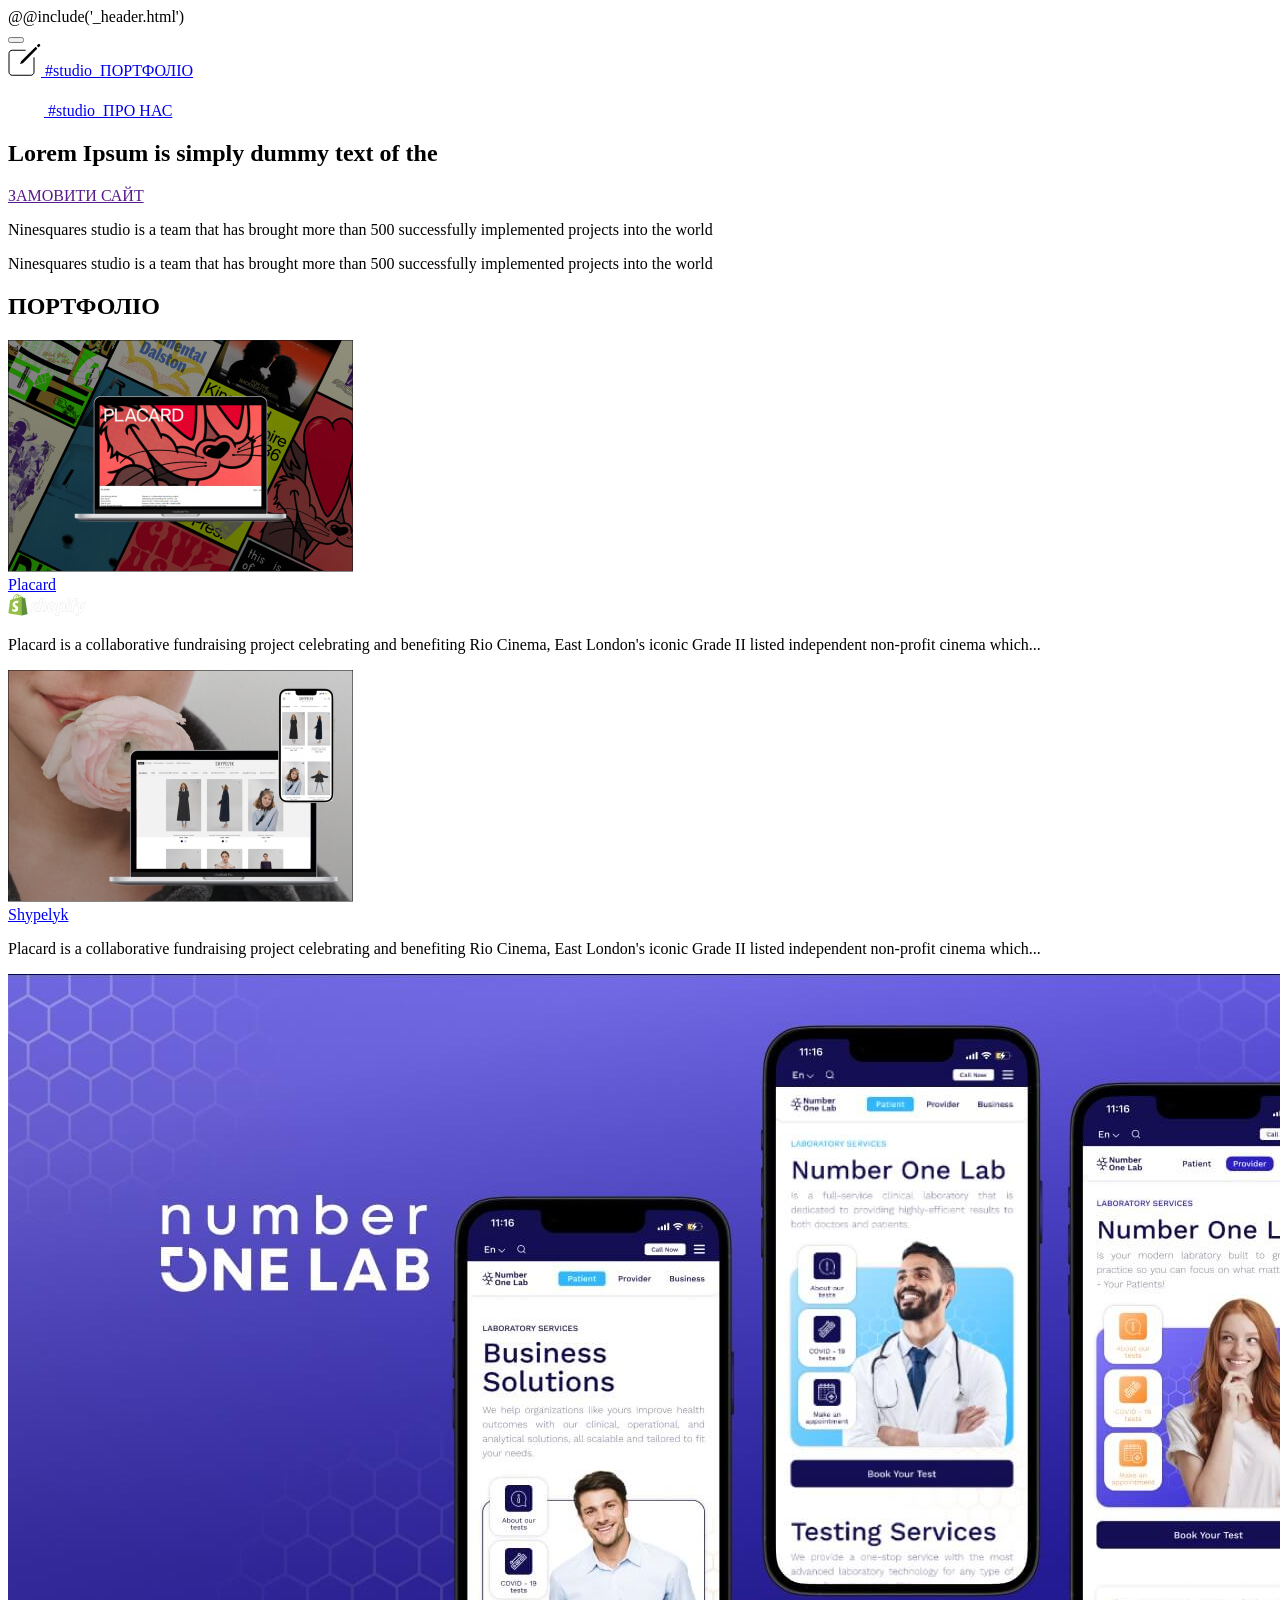
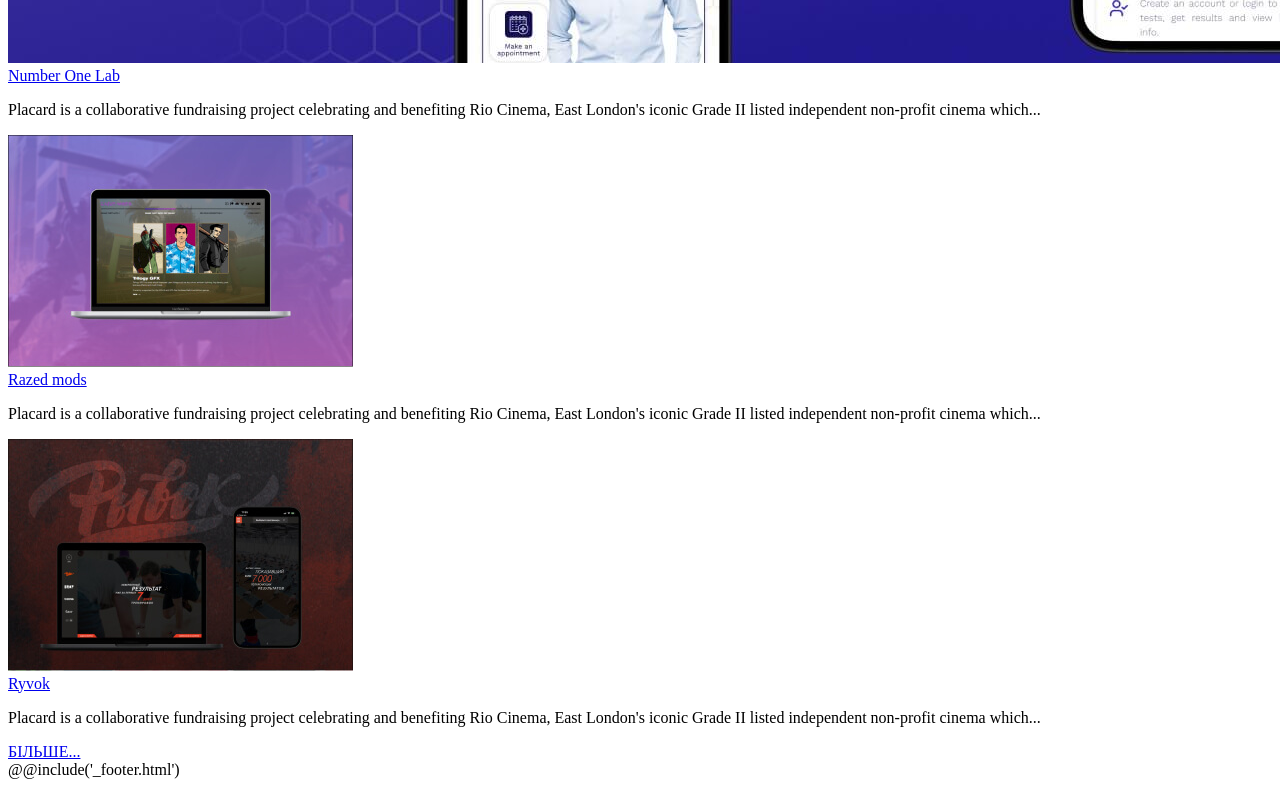
==== _src/index.html @ aefa914f "Init" ====
<!DOCTYPE html>
<html lang="Ua">

<head>
	<meta charset="UTF-8">
	<meta http-equiv="X-UA-Compatible" content="IE=edge">
	<meta name="viewport" content="width=device-width, initial-scale=1.0">
	<link rel="apple-touch-icon" sizes="76x76" href="img/home/favicon/apple-touch-icon.png">
	<link rel="icon" type="image/png" sizes="32x32" href="img/home/favicon/favicon-32x32.png">
	<link rel="icon" type="image/png" sizes="16x16" href="img/home/favicon/favicon-16x16.png">
	<link rel="manifest" href="img/home/favicon/site.webmanifest">
	<link rel="mask-icon" href="img/home/favicon/safari-pinned-tab.svg" color="#5bbad5">
	<meta name="msapplication-TileColor" content="#da532c">
	<meta name="theme-color" content="#ffffff">
	<link rel="stylesheet" href="css/style.min.css">
	<title>Ninesquares</title>
</head>

<body>

<div class="wrapper">
	@@include('_header.html')

	<aside class="extra-links">
		<div class="extra-links__item extra-item extra-item_current">
			<button class="extra-item__arrow"></button>
		</div>
		<div class="extra-links__item extra-item">
			<a class="extra-item__ico" href="#">
				<img src='img/home/portfolio.svg' alt=''>
			</a>
			<a class="extra-item__name" href="#">#studio_ПОРТФОЛІО</a>
			<a class="extra-item__arrow" href="#"></a>
		</div>
		<div class="extra-links__item extra-item">
			<a class="extra-item__ico" href="#">
				<img src='img/home/about.svg'>
			</a>
			<a class="extra-item__name" href="#">#studio_ПРО НАС</a>
			<a class="extra-item__arrow" href="#"></a>
		</div>
	</aside>

	<main class="main">
		<section class="mainscreen">
			<div class='mainscreen__cont _cont'>
				<div class="mainscreen__content">
					<h1 class="mainscreen__title">
						Lorem Ipsum is simply dummy text of the
					</h1>
					<div class="mainscreen__info">
						<a href="" class="mainscreen_btn btn">ЗАМОВИТИ САЙТ</a>
						<p class="mainscreen__text">
							Ninesquares studio is a team that has brought more than 500 successfully implemented projects into the world
						</p>
						<p class="mainscreen__text">
							Ninesquares studio is a team that has brought more than 500 successfully implemented projects into the world
						</p>
					</div>
				</div>
			</div>
		</section>
		<section class="portfolio">
			<div class='portfolio__cont _cont'>
				<h2 class="portfolio__title">ПОРТФОЛІО</h2>
				<div class="portfolio__list">
					<div class="portfolio__item item-portfolio">
						<a class="item-portfolio__img" href="#">
							<img src='img/home/portfolio-01.jpg' alt=''>
						</a>
						<div class="item-portfolio__info">
							<div class="item-portfolio__left">
								<a class="item-portfolio__name" href="#">Placard</a>
								<div class="item-portfolio__platform">
									<img src='img/home/shopify.png' alt=''>
								</div>
							</div>
							<div class="item-portfolio__right">
								<p class="item-portfolio__text">
									Placard is a collaborative fundraising project celebrating and benefiting Rio Cinema, East London's iconic Grade II listed independent non-profit cinema which...
								</p>
							</div>
						</div>
					</div>
					<div class="portfolio__item item-portfolio">
						<a class="item-portfolio__img" href="#">
							<img src='img/home/portfolio-02.jpg' alt=''>
						</a>
						<div class="item-portfolio__info">
							<div class="item-portfolio__left">
								<a class="item-portfolio__name" href="#">Shypelyk</a>
							</div>
							<div class="item-portfolio__right">
								<p class="item-portfolio__text">
									Placard is a collaborative fundraising project celebrating and benefiting Rio Cinema, East London's iconic Grade II listed independent non-profit cinema which...
								</p>
							</div>
						</div>
					</div>
					<div class="portfolio__item item-portfolio item-portfolio_big">
						<a class="item-portfolio__img" href="#">
							<img src='img/home/portfolio-03.jpg' alt=''>
						</a>
						<div class="item-portfolio__info">
							<div class="item-portfolio__left">
								<a class="item-portfolio__name" href="#">Number One Lab</a>
							</div>
							<div class="item-portfolio__right">
								<p class="item-portfolio__text">
									Placard is a collaborative fundraising project celebrating and benefiting Rio Cinema, East London's iconic Grade II listed independent non-profit cinema which...
								</p>
							</div>
						</div>
					</div>
					<div class="portfolio__item item-portfolio">
						<a class="item-portfolio__img" href="#">
							<img src='img/home/portfolio-04.jpg' alt=''>
						</a>
						<div class="item-portfolio__info">
							<div class="item-portfolio__left">
								<a class="item-portfolio__name" href="#">Razed mods</a>
							</div>
							<div class="item-portfolio__right">
								<p class="item-portfolio__text">
									Placard is a collaborative fundraising project celebrating and benefiting Rio Cinema, East London's iconic Grade II listed independent non-profit cinema which...
								</p>
							</div>
						</div>
					</div>
					<div class="portfolio__item item-portfolio">
						<a class="item-portfolio__img" href="#">
							<img src='img/home/portfolio-05.jpg' alt=''>
						</a>
						<div class="item-portfolio__info">
							<div class="item-portfolio__left">
								<a class="item-portfolio__name" href="#">Ryvok</a>
							</div>
							<div class="item-portfolio__right">
								<p class="item-portfolio__text">
									Placard is a collaborative fundraising project celebrating and benefiting Rio Cinema, East London's iconic Grade II listed independent non-profit cinema which...
								</p>
							</div>
						</div>
					</div>
				</div>
				<div class="portfolio__more">
					<a class="btn btn_dark" href="#">БІЛЬШЕ...</a>
				</div>
			</div>
		</section>
	</main>

	@@include('_footer.html')
</div>

	<script src="libs/jquery.js"></script>
	<script src="js/scripts.min.js"></script>
</body>

</html>
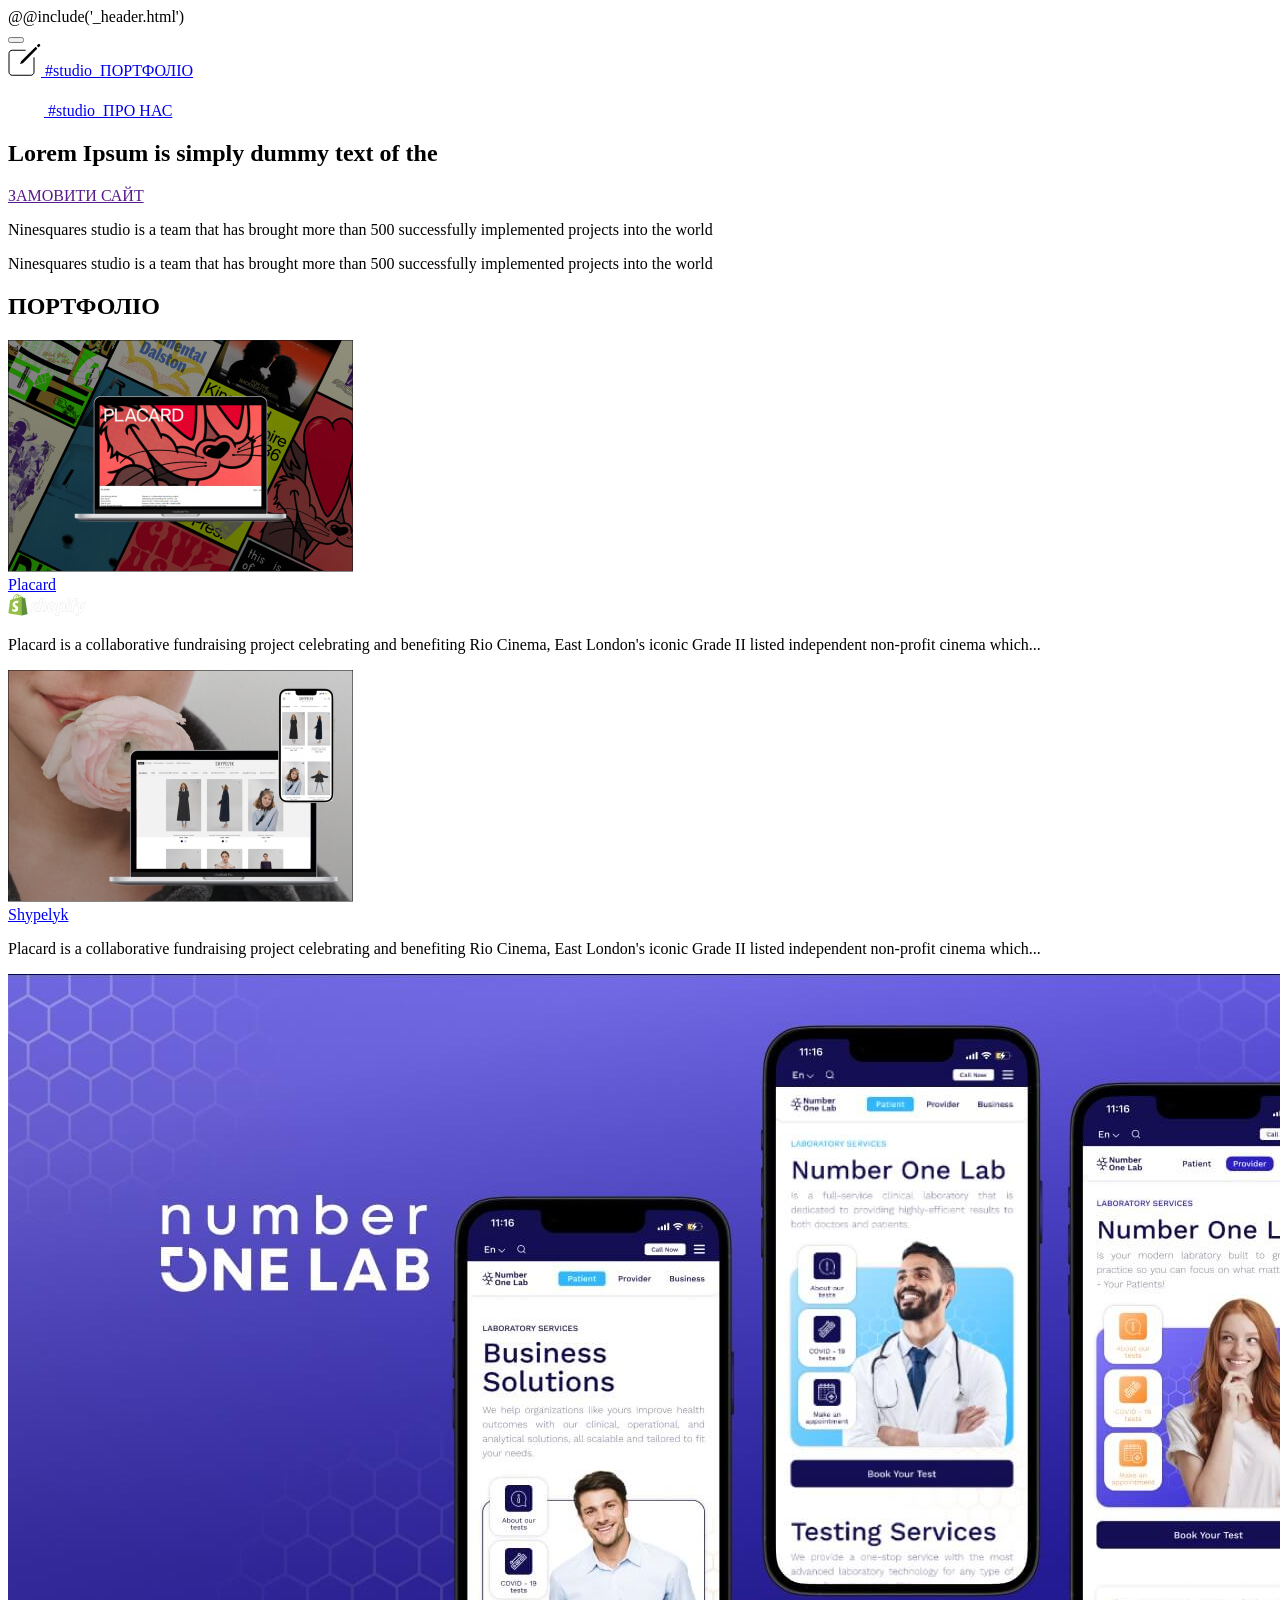
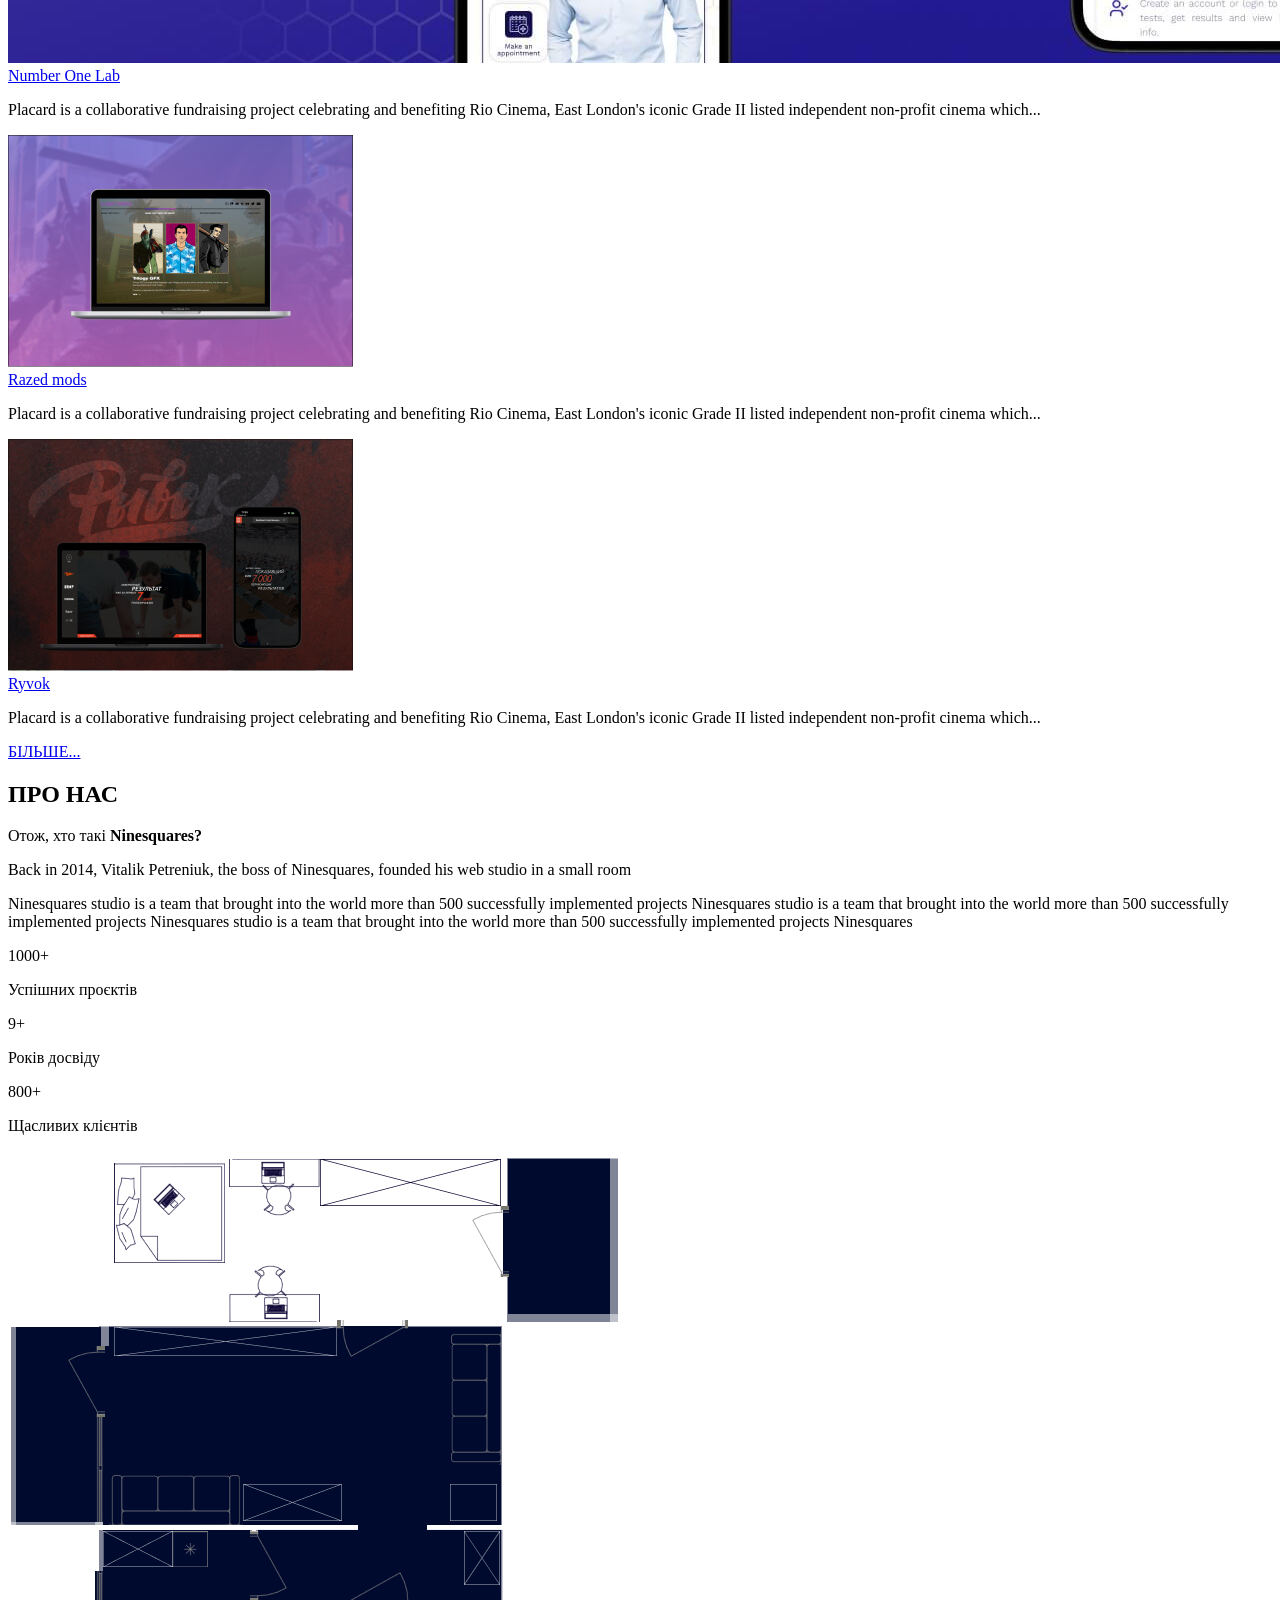
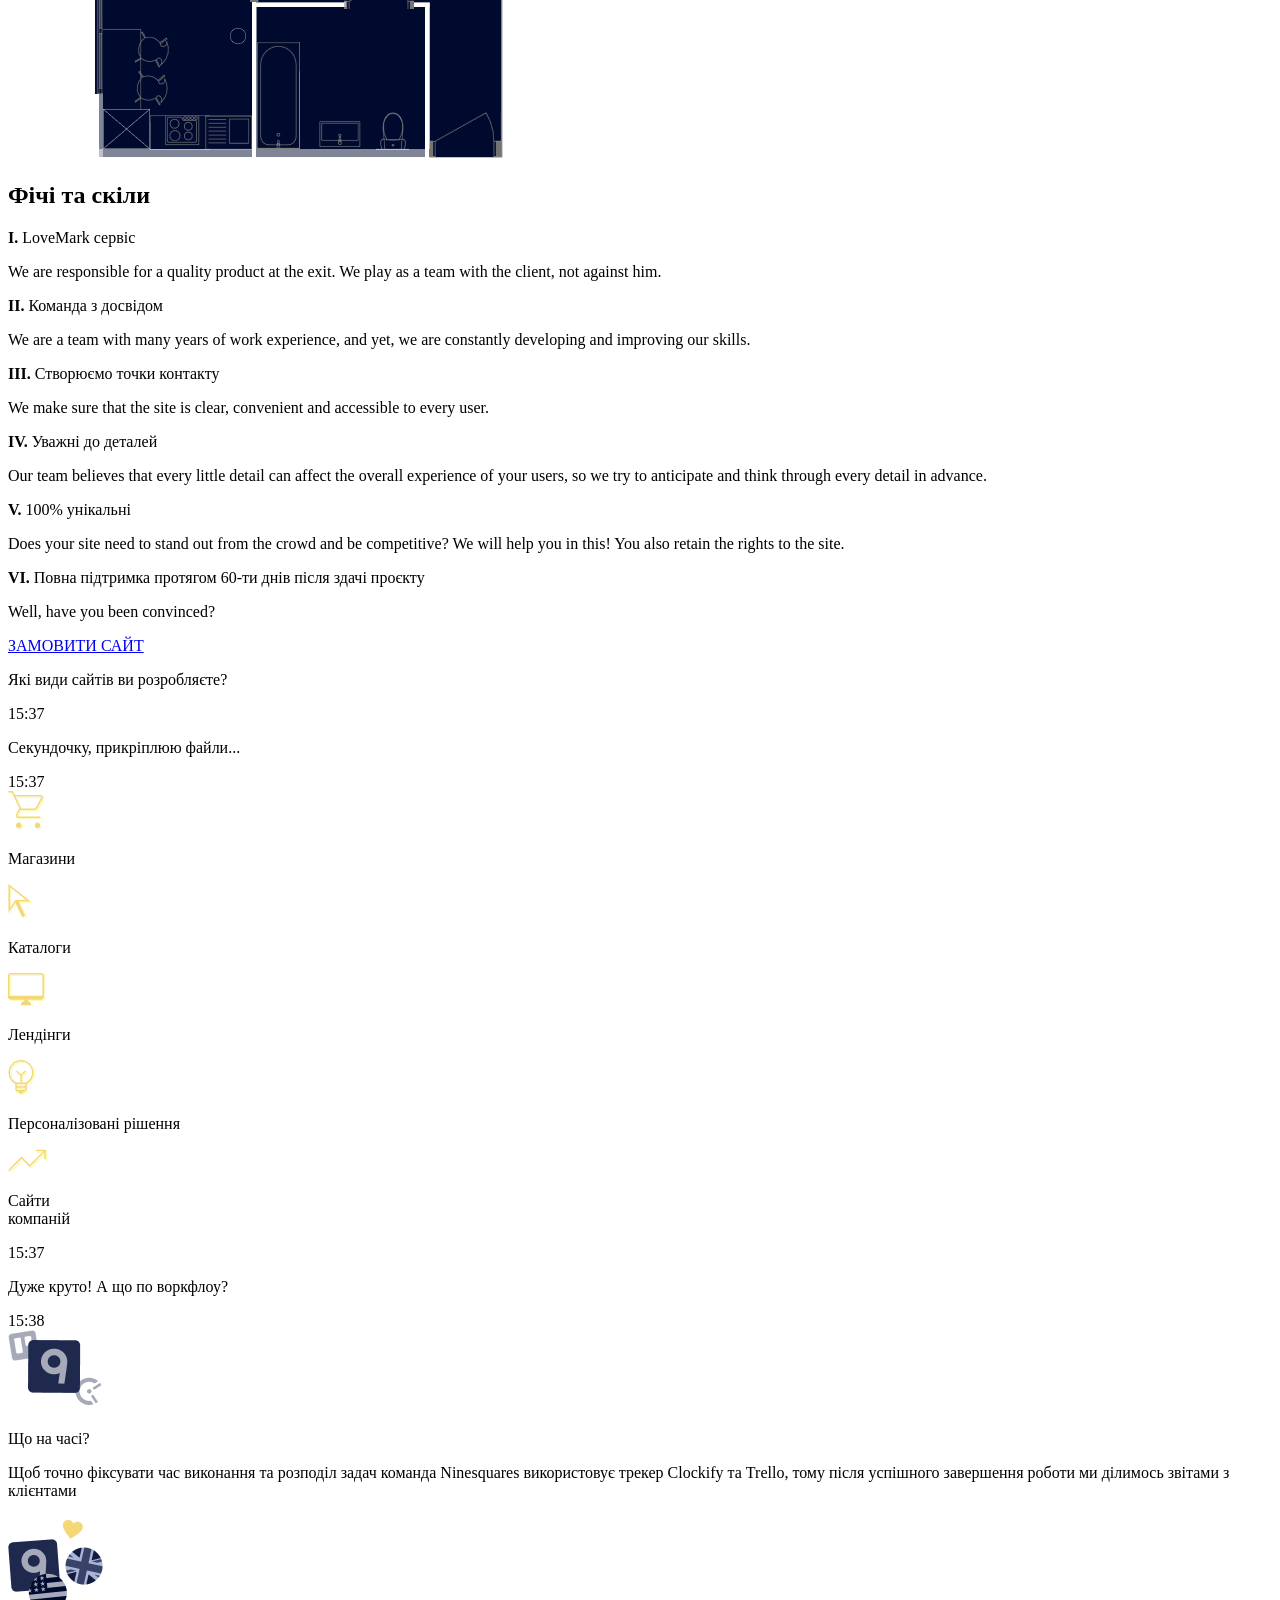
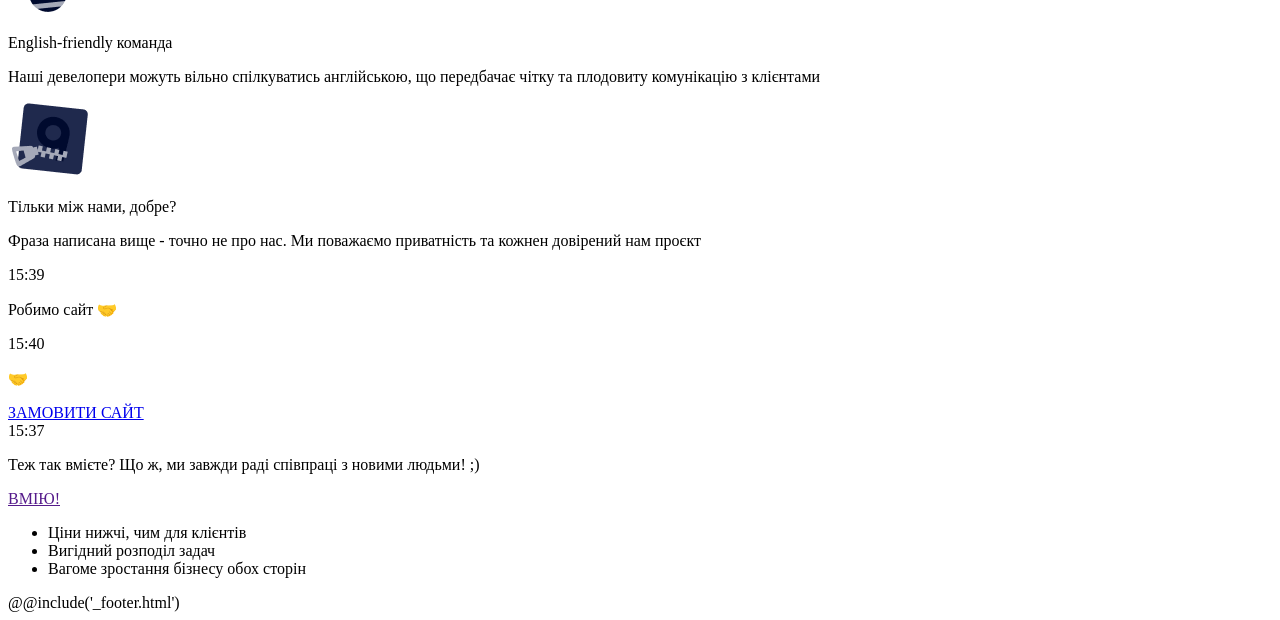
==== commit 819bcab5: "Завершив десктоп" ====
--- a/_src/index.html
+++ b/_src/index.html
@@ -65,7 +65,7 @@
 				<h2 class="portfolio__title">ПОРТФОЛІО</h2>
 				<div class="portfolio__list">
 					<div class="portfolio__item item-portfolio">
-						<a class="item-portfolio__img" href="#">
+						<a class="item-portfolio__ibox" href="#">
 							<img src='img/home/portfolio-01.jpg' alt=''>
 						</a>
 						<div class="item-portfolio__info">
@@ -83,7 +83,7 @@
 						</div>
 					</div>
 					<div class="portfolio__item item-portfolio">
-						<a class="item-portfolio__img" href="#">
+						<a class="item-portfolio__ibox" href="#">
 							<img src='img/home/portfolio-02.jpg' alt=''>
 						</a>
 						<div class="item-portfolio__info">
@@ -98,7 +98,7 @@
 						</div>
 					</div>
 					<div class="portfolio__item item-portfolio item-portfolio_big">
-						<a class="item-portfolio__img" href="#">
+						<a class="item-portfolio__ibox" href="#">
 							<img src='img/home/portfolio-03.jpg' alt=''>
 						</a>
 						<div class="item-portfolio__info">
@@ -113,7 +113,7 @@
 						</div>
 					</div>
 					<div class="portfolio__item item-portfolio">
-						<a class="item-portfolio__img" href="#">
+						<a class="item-portfolio__ibox" href="#">
 							<img src='img/home/portfolio-04.jpg' alt=''>
 						</a>
 						<div class="item-portfolio__info">
@@ -128,7 +128,7 @@
 						</div>
 					</div>
 					<div class="portfolio__item item-portfolio">
-						<a class="item-portfolio__img" href="#">
+						<a class="item-portfolio__ibox" href="#">
 							<img src='img/home/portfolio-05.jpg' alt=''>
 						</a>
 						<div class="item-portfolio__info">
@@ -145,6 +145,212 @@
 				</div>
 				<div class="portfolio__more">
 					<a class="btn btn_dark" href="#">БІЛЬШЕ...</a>
+				</div>
+			</div>
+		</section>
+		<section class="about">
+			<div class='about__cont _cont'>
+				<h2 class="about__title">ПРО НАС</h2>
+				<div class="about__content">
+					<div class="about__info info-about">
+						<p class="info-about__title">
+							Отож, хто такі <strong>Ninesquares?</strong>
+						</p>
+						<div class="info-about__tbox">
+							<p>
+								Back in 2014, Vitalik Petreniuk, the boss of Ninesquares, founded his web studio in a small room
+							</p>
+							<p>
+								Ninesquares studio is a team that brought into the world more than 500 successfully implemented projects Ninesquares studio is a team that brought into the world more than 500 successfully implemented projects Ninesquares studio is a team that brought into the world more than 500 successfully implemented projects Ninesquares
+							</p>
+						</div>
+						<div class="info-about__stats about-stats">
+							<div class="about-stats__item">
+								<p class="about-stats__nunber">1000+</p>
+								<p class="about-stats__name">Успішних проєктів</p>
+							</div>
+							<div class="about-stats__item">
+								<p class="about-stats__nunber">9+</p>
+								<p class="about-stats__name">Років досвіду</p>
+							</div>
+							<div class="about-stats__item">
+								<p class="about-stats__nunber">800+</p>
+								<p class="about-stats__name">Щасливих клієнтів</p>
+							</div>
+						</div>
+					</div>
+					<div class="about__ibox">
+						<img src='img/home/flat-plan.png' alt=''>
+					</div>
+				</div>
+			</div>
+		</section>
+		<section class="features">
+			<div class='features__cont _cont'>
+				<h2 class="features__title">Фічі та скіли</h2>
+				<div class="features__list">
+					<div class="features__item">
+						<p class="features__name"><strong>I.</strong> LoveMark сервіс</p>
+						<p class="features__text">
+							We are responsible for a quality product at the exit. We play as a team with the client, not against him.
+						</p>
+					</div>
+					<div class="features__item">
+						<p class="features__name"><strong>II.</strong> Команда з досвідом</p>
+						<p class="features__text">
+							We are a team with many years of work experience, and yet, we are constantly developing and improving our skills.
+						</p>
+					</div>
+					<div class="features__item">
+						<p class="features__name"><strong>III.</strong> Створюємо точки контакту</p>
+						<p class="features__text">
+							We make sure that the site is clear, convenient and accessible to every user.
+						</p>
+					</div>
+					<div class="features__item">
+						<p class="features__name"><strong>IV.</strong> Уважні до деталей</p>
+						<p class="features__text">
+							Our team believes that every little detail can affect the overall experience of your users, so we try to anticipate and think through every detail in advance.
+						</p>
+					</div>
+					<div class="features__item">
+						<p class="features__name"><strong>V.</strong> 100% унікальні</p>
+						<p class="features__text">
+							Does your site need to stand out from the crowd and be competitive? We will help you in this! You also retain the rights to the site.
+						</p>
+					</div>
+					<div class="features__item">
+						<p class="features__name"><strong>VI.</strong> Повна підтримка протягом 60-ти днів після здачі проєкту</p>
+						<p class="features__text">
+							Well, have you been convinced?
+						</p>
+					</div>
+				</div>
+				<div class="features__link">
+					<a class="btn" href="#">ЗАМОВИТИ САЙТ</a>
+				</div>
+			</div>
+		</section>
+		<section class="dialog">
+			<div class='dialog__cont _cont'>
+				<div class="dialog__phrase phrase-dialog phrase-dialog_client">
+					<div class="phrase-dialog__item">
+						<p class="phrase-dialog__text">Які види сайтів ви розробляєте?</p>
+						<span class="phrase-dialog__time">15:37</span>
+					</div>
+				</div>
+				<div class="dialog__phrase phrase-dialog phrase-dialog_team">
+					<div class="phrase-dialog__item">
+						<p class="phrase-dialog__text">Секундочку, прикріплюю файли...</p>
+						<span class="phrase-dialog__time">15:37</span>
+					</div>
+					<div class="phrase-dialog__item">
+						<div class="phrase-dialog__sites phrase-sites">
+							<div class="phrase-sites__item">
+								<div class="phrase-sites__ibox">
+									<img src='img/home/site-type-01.svg' alt=''>
+								</div>
+								<p class="phrase-sites__name">Магазини</p>
+							</div>
+							<div class="phrase-sites__item">
+								<div class="phrase-sites__ibox">
+									<img src='img/home/site-type-02.svg' alt=''>
+								</div>
+								<p class="phrase-sites__name">Каталоги</p>
+							</div>
+							<div class="phrase-sites__item">
+								<div class="phrase-sites__ibox">
+									<img src='img/home/site-type-03.svg' alt=''>
+								</div>
+								<p class="phrase-sites__name">Лендінги</p>
+							</div>
+							<div class="phrase-sites__item">
+								<div class="phrase-sites__ibox">
+									<img src='img/home/site-type-04.svg' alt=''>
+								</div>
+								<p class="phrase-sites__name">Персоналізовані рішення</p>
+							</div>
+							<div class="phrase-sites__item">
+								<div class="phrase-sites__ibox">
+									<img src='img/home/site-type-05.svg' alt=''>
+								</div>
+								<p class="phrase-sites__name">Сайти<br>компаній</p>
+							</div>
+						</div>
+						<span class="phrase-dialog__time">15:37</span>
+					</div>
+				</div>
+				<div class="dialog__phrase phrase-dialog phrase-dialog_client">
+					<div class="phrase-dialog__item">
+						<p class="phrase-dialog__text">Дуже круто! А що по воркфлоу?</p>
+						<span class="phrase-dialog__time">15:38</span>
+					</div>
+				</div>
+				<div class="dialog__phrase phrase-dialog phrase-dialog_team">
+					<div class="phrase-dialog__item">
+						<div class="phrase-dialog__workflow phrase-workflow">
+							<div class="phrase-workflow__item">
+								<div class="phrase-workflow__ibox">
+									<img src='img/home/workflow-01.png' alt=''>
+								</div>
+								<p class="phrase-workflow__title">Що на часі?</p>
+								<p class="phrase-workflow__text">
+									Щоб  точно фіксувати час виконання та розподіл задач команда Ninesquares використовує трекер Clockify та Trello, тому після успішного завершення роботи ми ділимось звітами з клієнтами
+								</p>
+							</div>
+							<div class="phrase-workflow__item">
+								<div class="phrase-workflow__ibox">
+									<img src='img/home/workflow-02.png' alt=''>
+								</div>
+								<p class="phrase-workflow__title">English-friendly команда</p>
+								<p class="phrase-workflow__text">
+									Наші девелопери можуть вільно спілкуватись англійською, що передбачає чітку та плодовиту комунікацію з клієнтами
+								</p>
+							</div>
+							<div class="phrase-workflow__item">
+								<div class="phrase-workflow__ibox">
+									<img src='img/home/workflow-03.png' alt=''>
+								</div>
+								<p class="phrase-workflow__title">Тільки між нами, добре?</p>
+								<p class="phrase-workflow__text">
+									Фраза написана вище - точно не про нас. Ми поважаємо приватність та кожнен довірений нам проєкт
+								</p>
+							</div>
+						</div>
+						<span class="phrase-dialog__time">15:39</span>
+					</div>
+				</div>
+				<div class="dialog__phrase phrase-dialog phrase-dialog_client">
+					<div class="phrase-dialog__item">
+						<p class="phrase-dialog__text">Робимо сайт 🤝</p>
+						<span class="phrase-dialog__time">15:40</span>
+					</div>
+				</div>
+				<div class="dialog__phrase phrase-dialog phrase-dialog_team">
+					<div class="phrase-dialog__item">
+						<div class="phrase-dialog__deal">
+							<p class="phrase-dialog__text">🤝</p>
+							<a class="btn" href="#">ЗАМОВИТИ САЙТ</a>
+						</div>
+						<span class="phrase-dialog__time">15:37</span>
+					</div>
+				</div>
+			</div>
+		</section>
+		<section class="partnership">
+			<div class='partnership__cont _cont'>
+				<div class="partnership__left">
+					<p class="partnership__text">
+						Теж так вмієте? Що ж, ми завжди раді співпраці з новими людьми! ;)
+					</p>
+					<a href="" class="partnership__btn btn">ВМІЮ!</a>
+				</div>
+				<div class="partnership__right">
+					<ul class="partnership__list">
+						<li class="partnership__item">Ціни нижчі, чим для клієнтів</li>
+						<li class="partnership__item">Вигідний розподіл задач</li>
+						<li class="partnership__item">Вагоме зростання бізнесу обох сторін</li>
+					</ul>
 				</div>
 			</div>
 		</section>
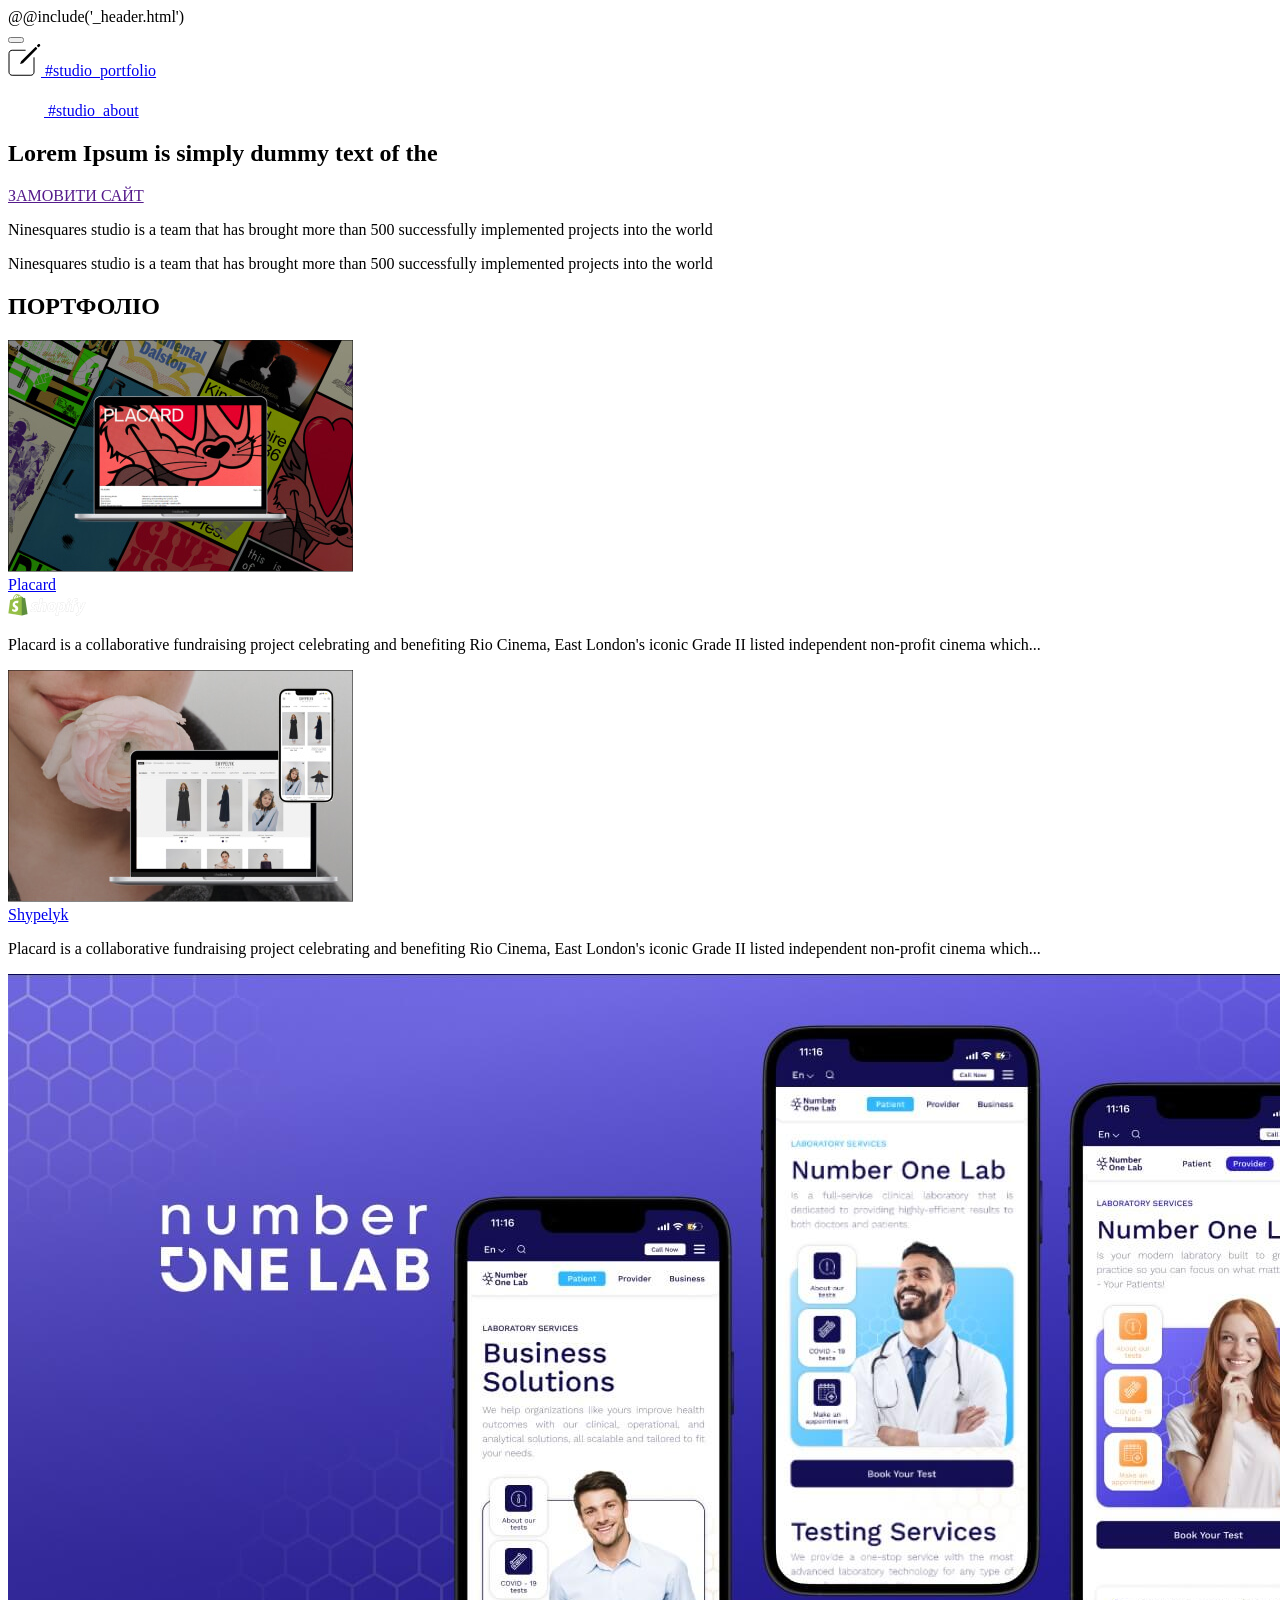
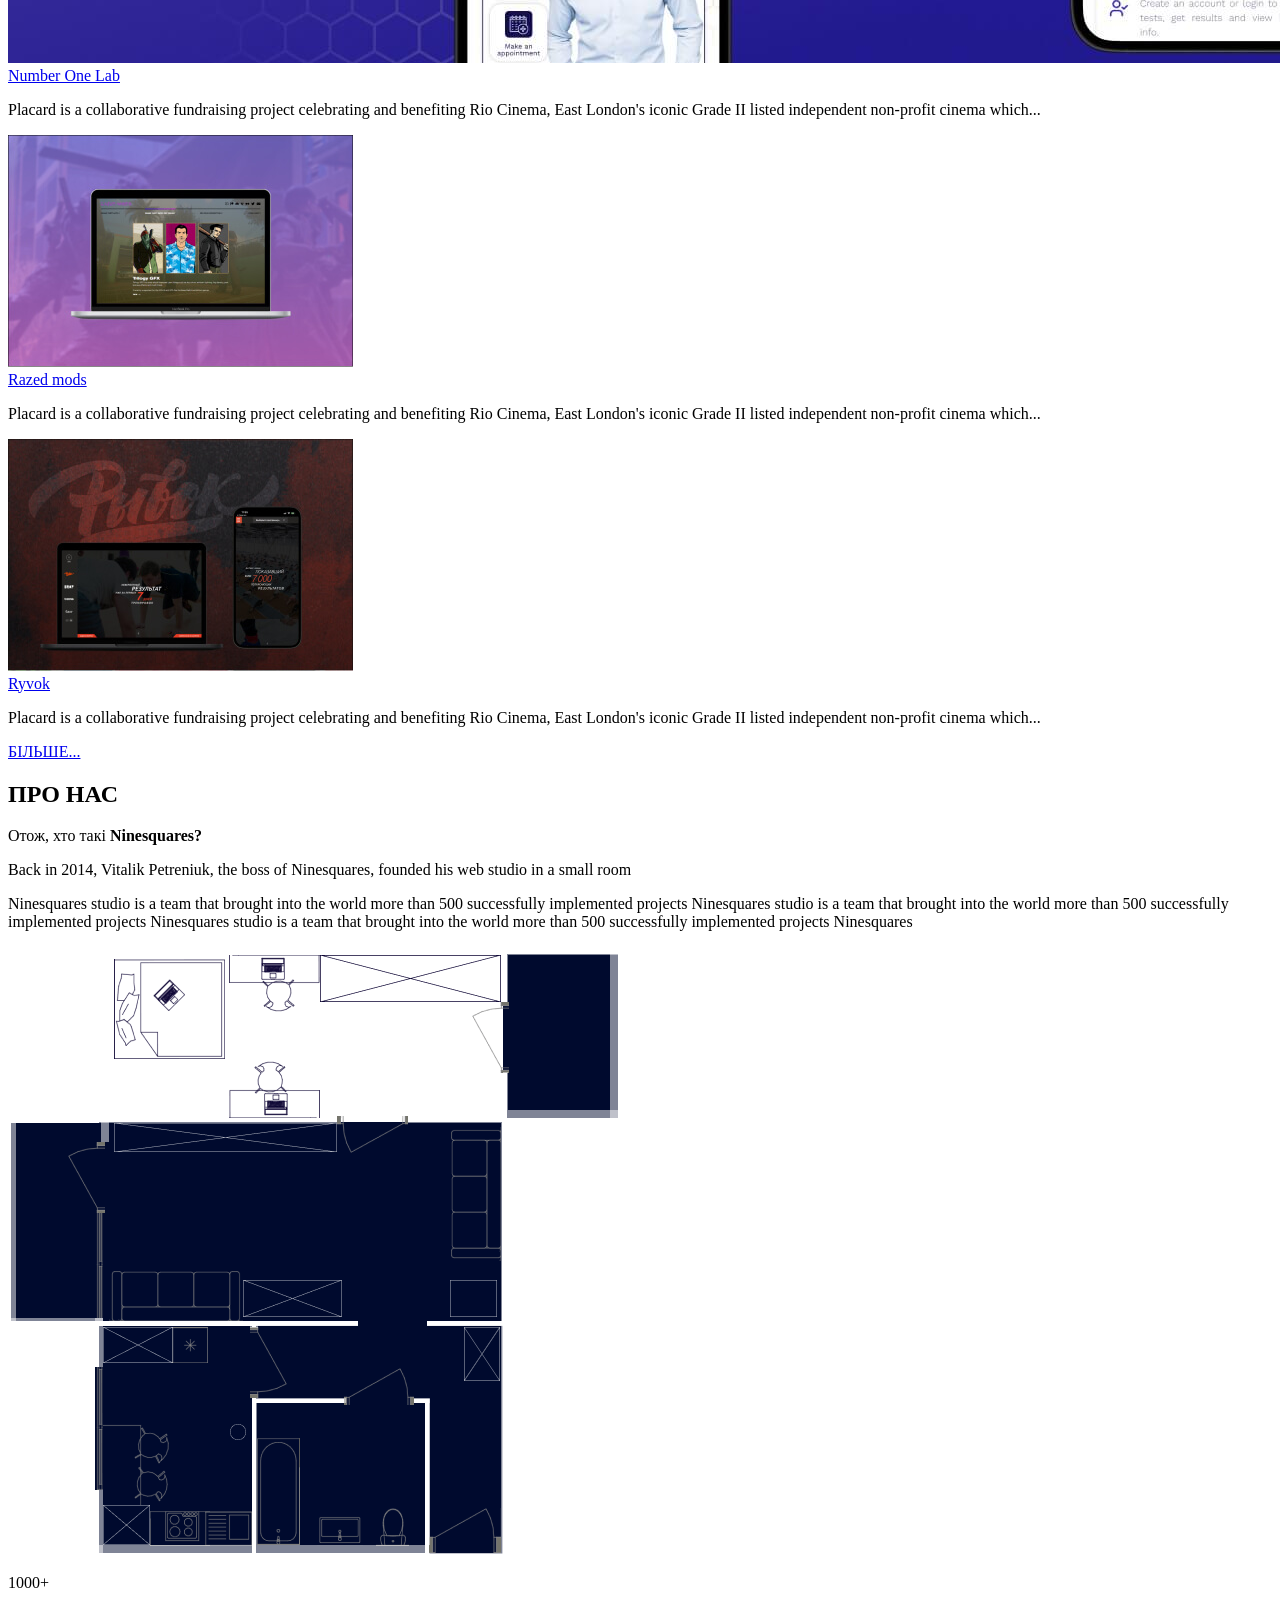
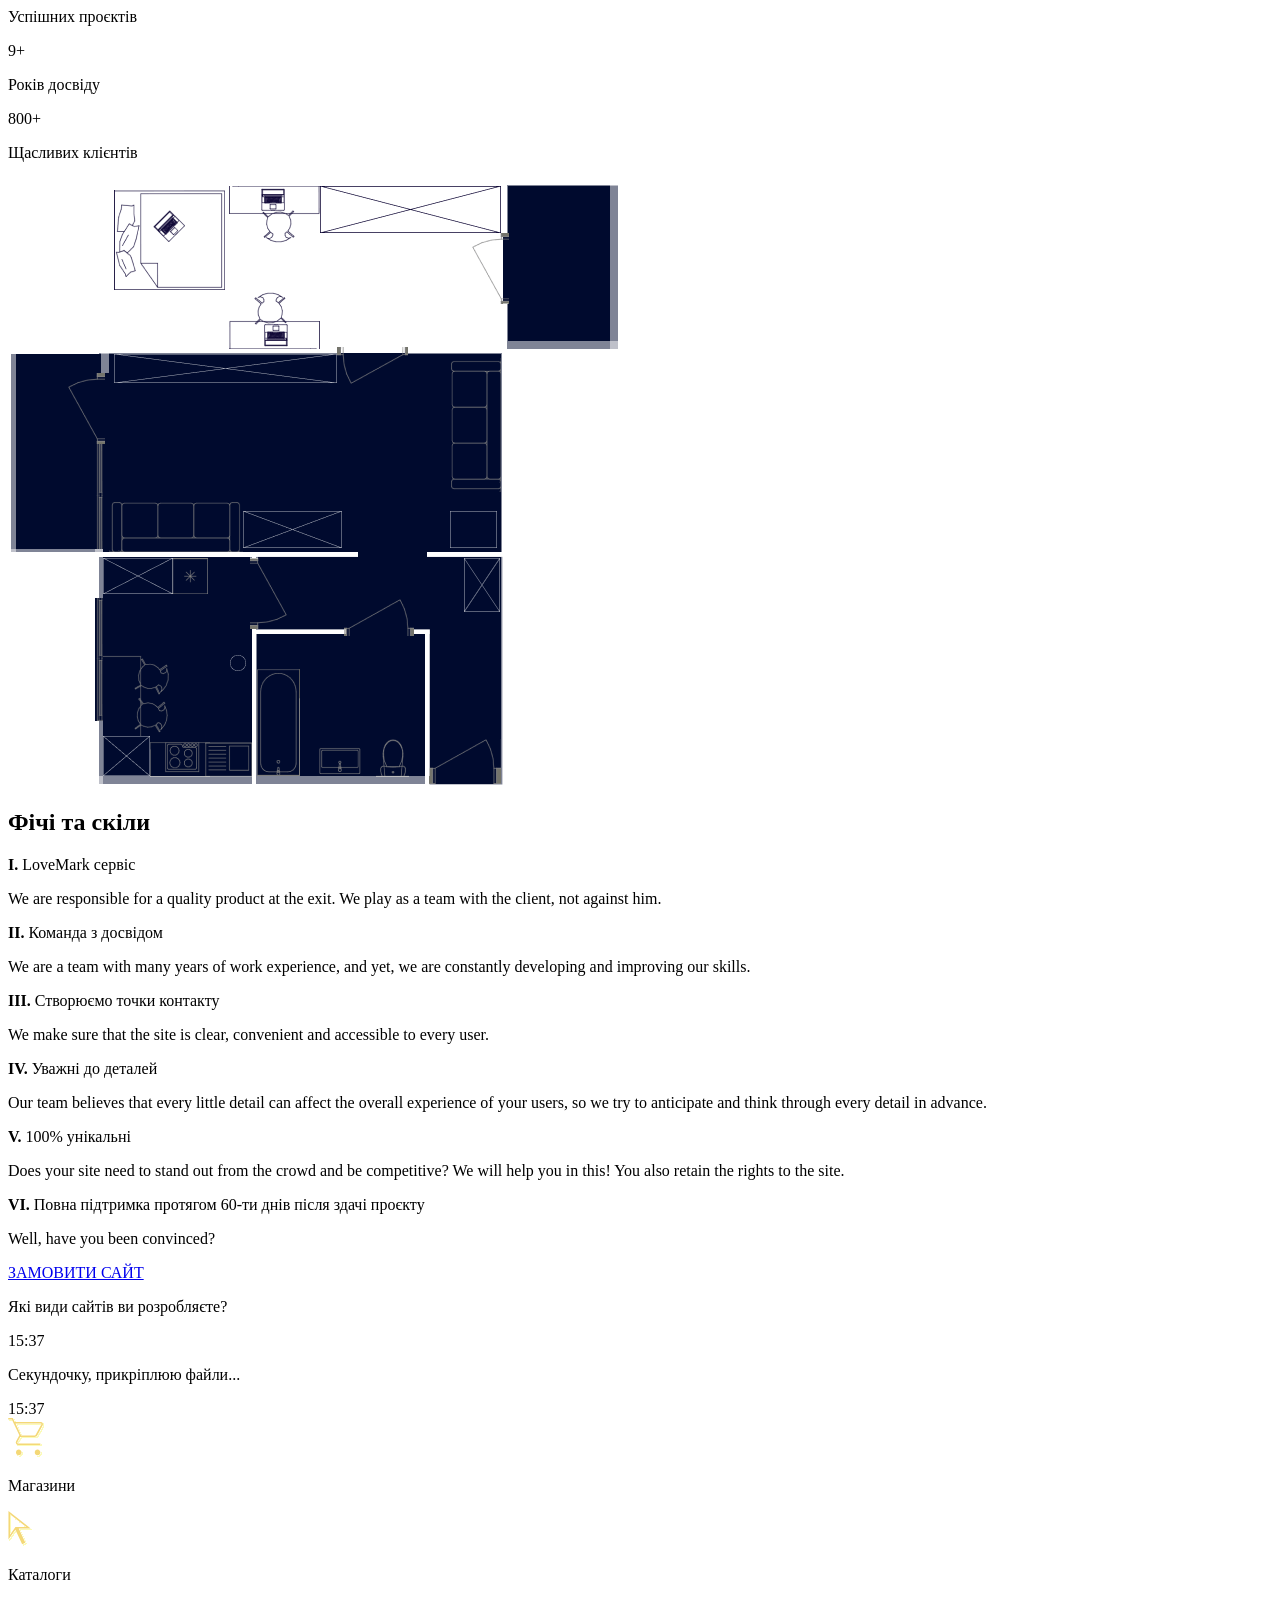
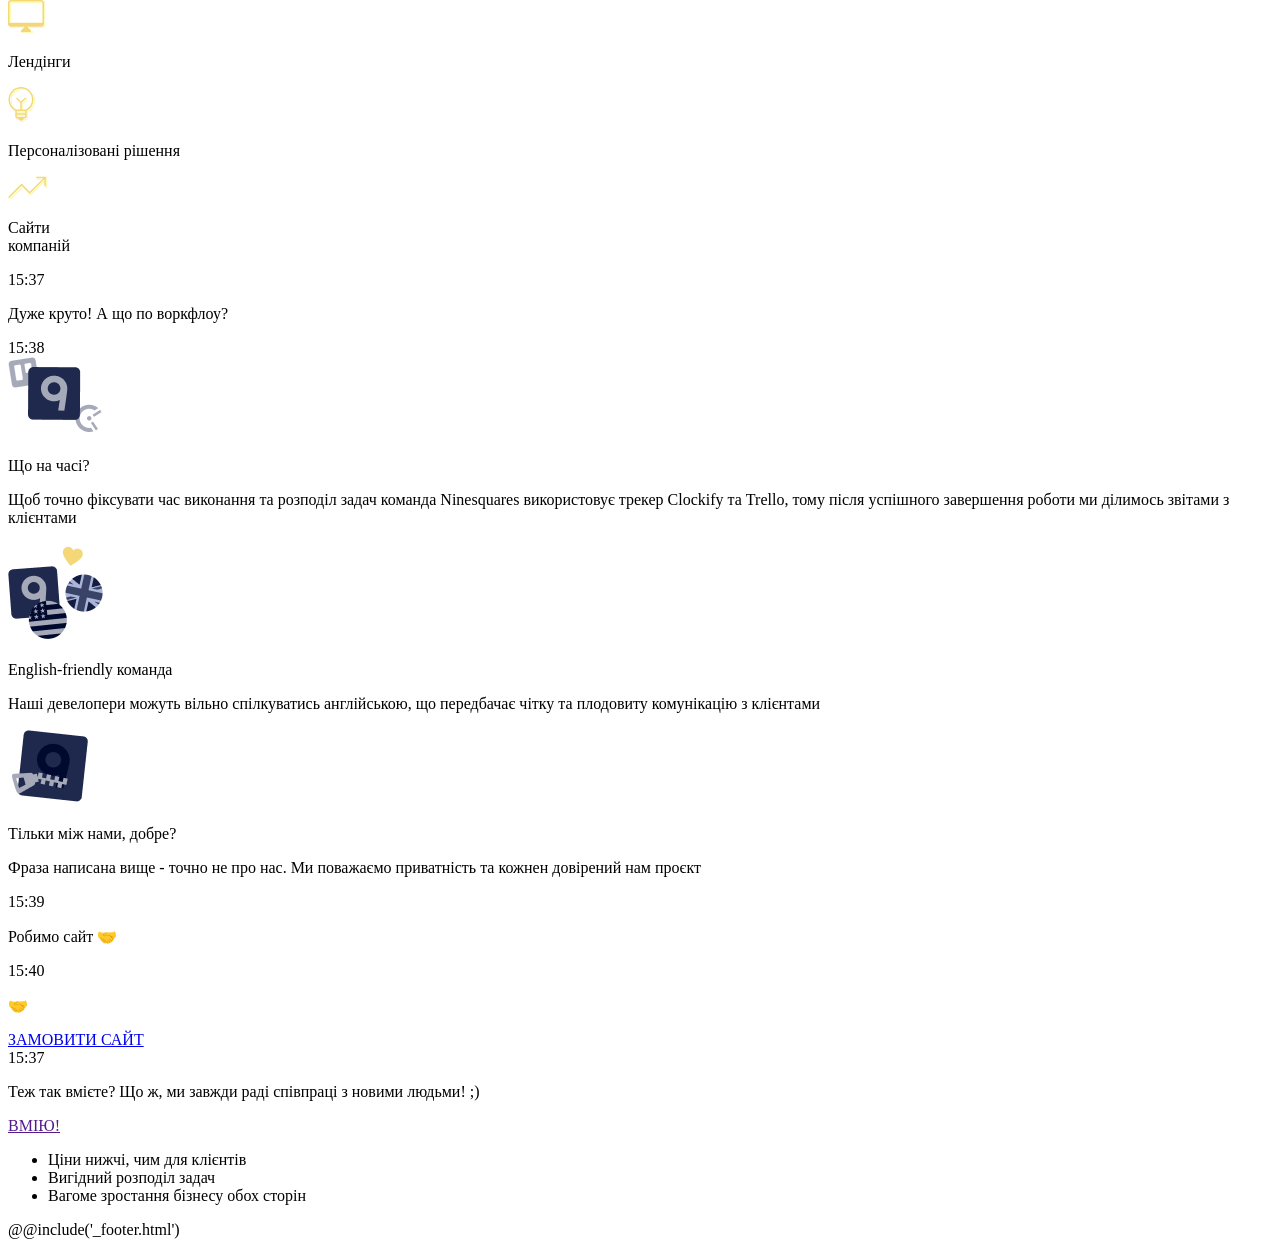
==== commit 57dcec98: "Завершив верстку" ====
--- a/_src/index.html
+++ b/_src/index.html
@@ -29,14 +29,14 @@
 			<a class="extra-item__ico" href="#">
 				<img src='img/home/portfolio.svg' alt=''>
 			</a>
-			<a class="extra-item__name" href="#">#studio_ПОРТФОЛІО</a>
+			<a class="extra-item__name" href="#">#studio_portfolio</a>
 			<a class="extra-item__arrow" href="#"></a>
 		</div>
 		<div class="extra-links__item extra-item">
 			<a class="extra-item__ico" href="#">
 				<img src='img/home/about.svg'>
 			</a>
-			<a class="extra-item__name" href="#">#studio_ПРО НАС</a>
+			<a class="extra-item__name" href="#">#studio_about</a>
 			<a class="extra-item__arrow" href="#"></a>
 		</div>
 	</aside>
@@ -50,12 +50,14 @@
 					</h1>
 					<div class="mainscreen__info">
 						<a href="" class="mainscreen_btn btn">ЗАМОВИТИ САЙТ</a>
-						<p class="mainscreen__text">
-							Ninesquares studio is a team that has brought more than 500 successfully implemented projects into the world
-						</p>
-						<p class="mainscreen__text">
-							Ninesquares studio is a team that has brought more than 500 successfully implemented projects into the world
-						</p>
+						<div class="mainscreen__tbox">
+							<p class="mainscreen__text">
+								Ninesquares studio is a team that has brought more than 500 successfully implemented projects into the world
+							</p>
+							<p class="mainscreen__text">
+								Ninesquares studio is a team that has brought more than 500 successfully implemented projects into the world
+							</p>
+						</div>
 					</div>
 				</div>
 			</div>
@@ -164,6 +166,9 @@
 								Ninesquares studio is a team that brought into the world more than 500 successfully implemented projects Ninesquares studio is a team that brought into the world more than 500 successfully implemented projects Ninesquares studio is a team that brought into the world more than 500 successfully implemented projects Ninesquares
 							</p>
 						</div>
+						<div class="info-about__ibox">
+							<img src='img/home/flat-plan.png' alt=''>
+						</div>
 						<div class="info-about__stats about-stats">
 							<div class="about-stats__item">
 								<p class="about-stats__nunber">1000+</p>
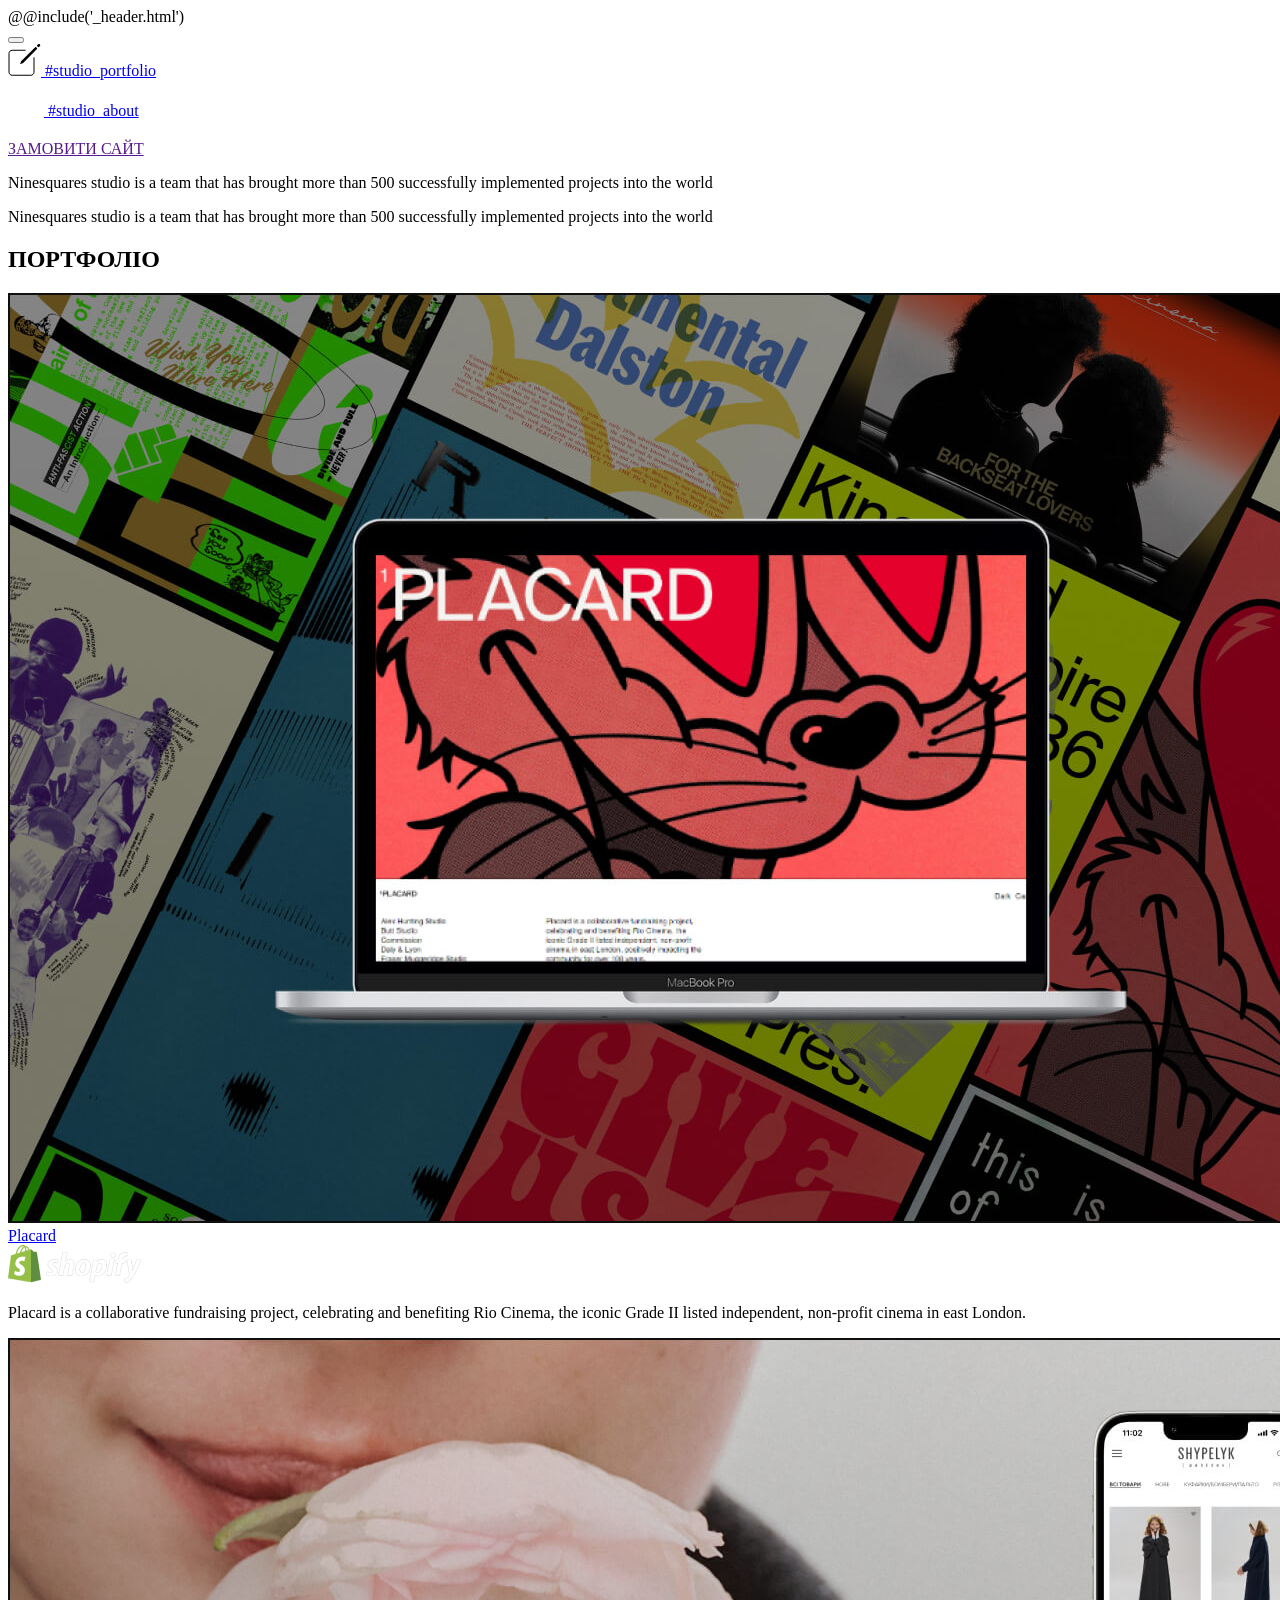
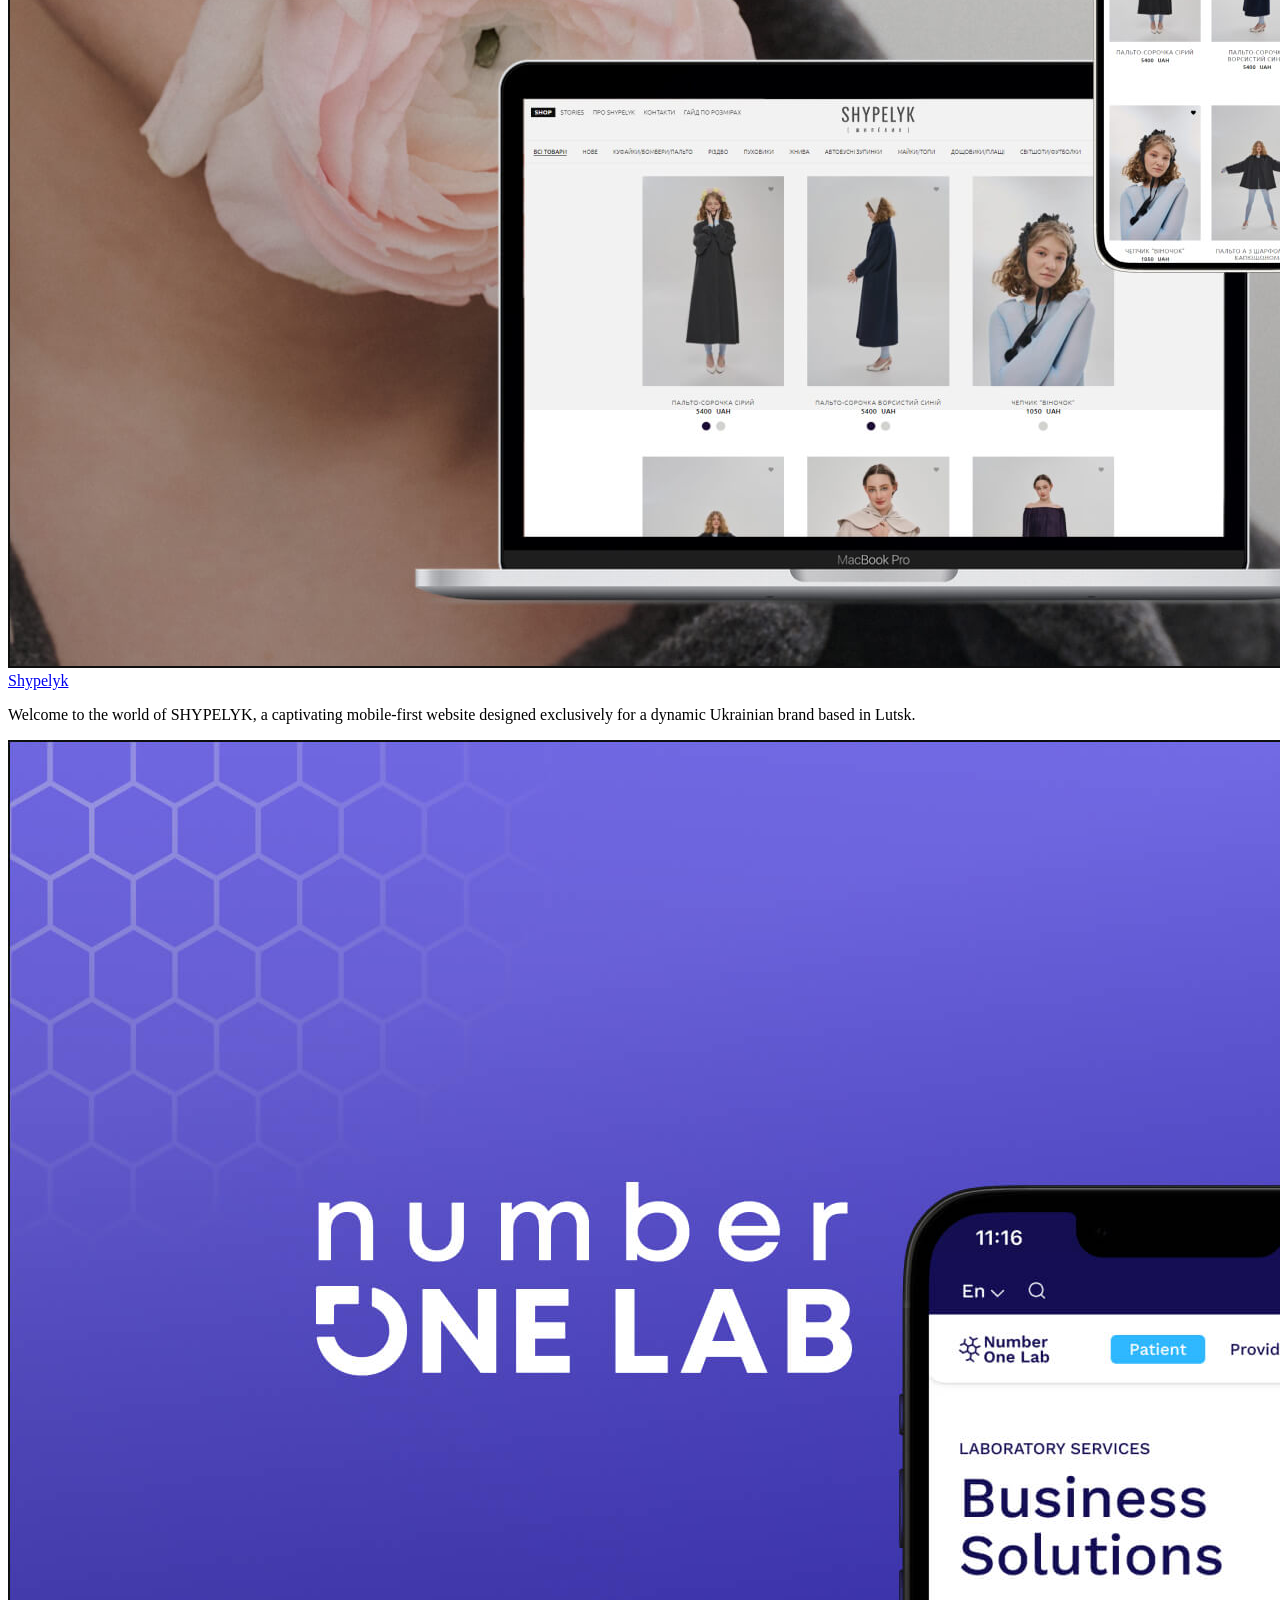
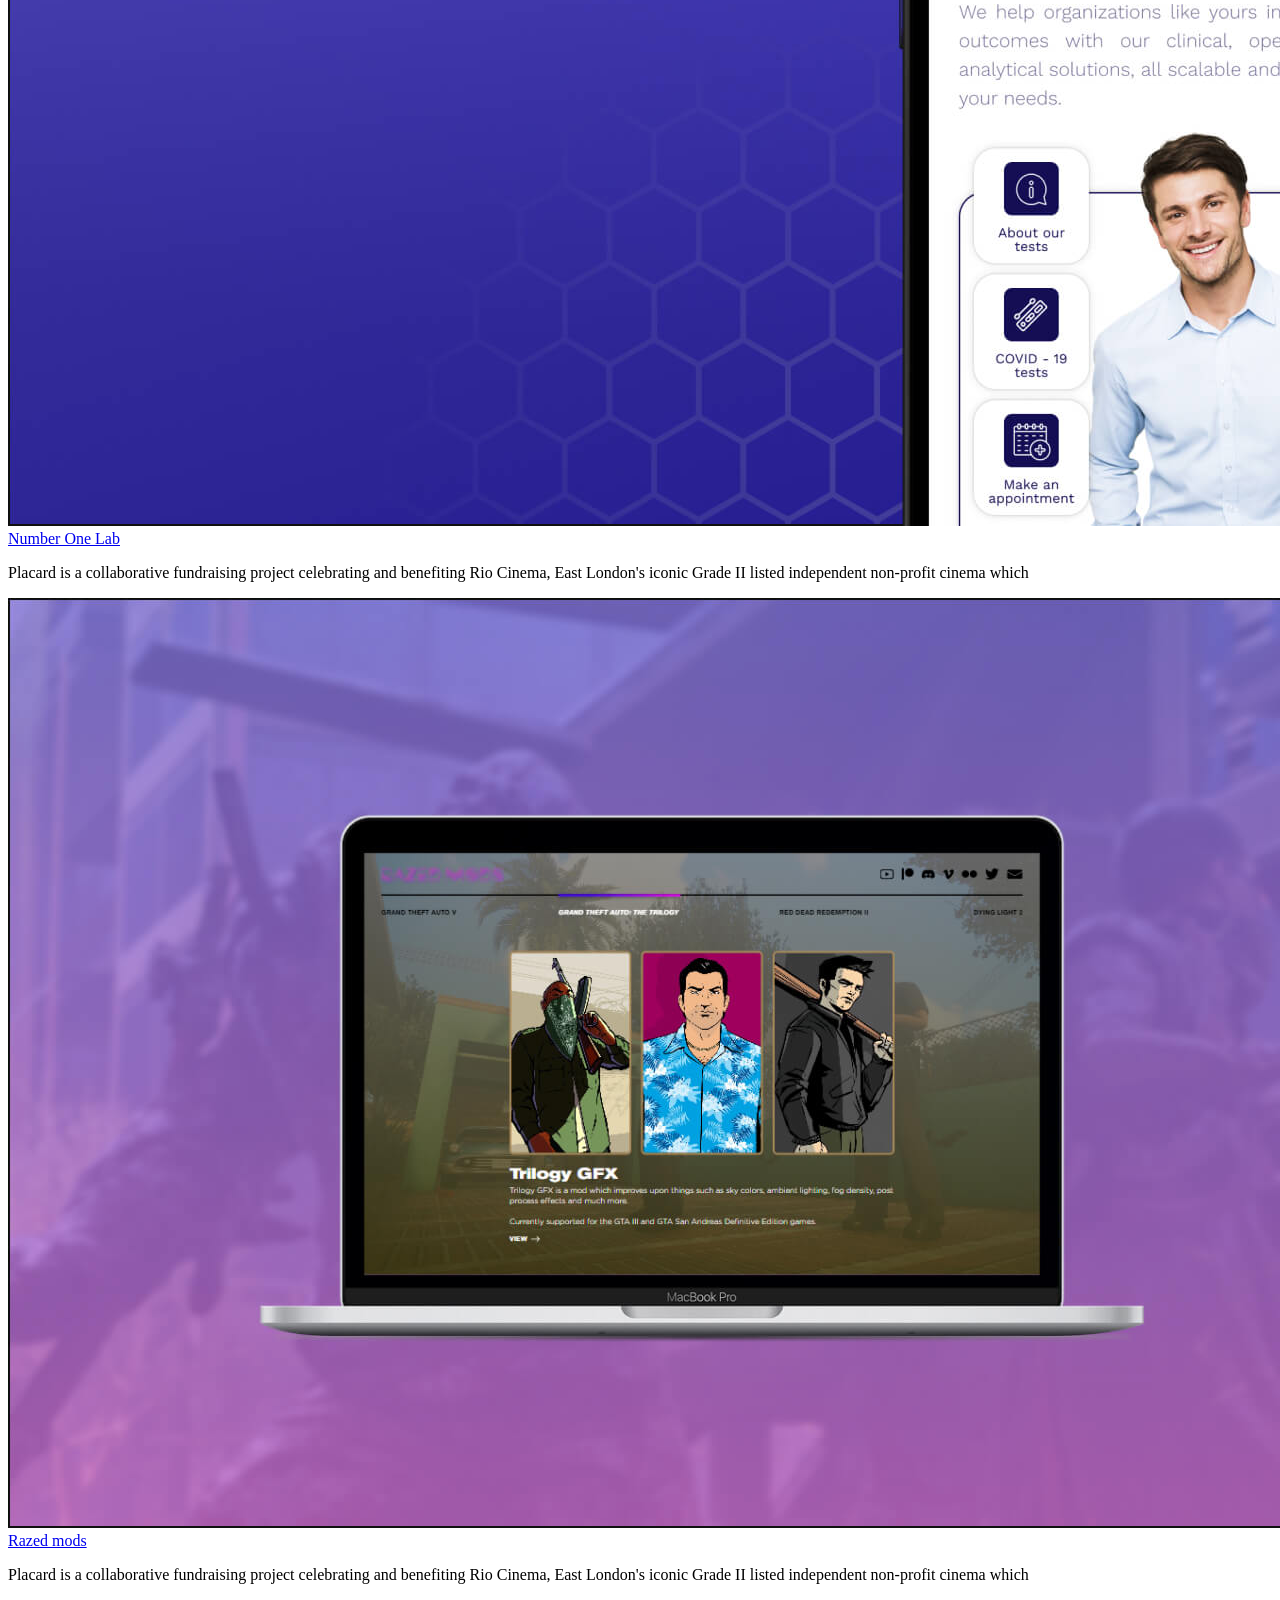
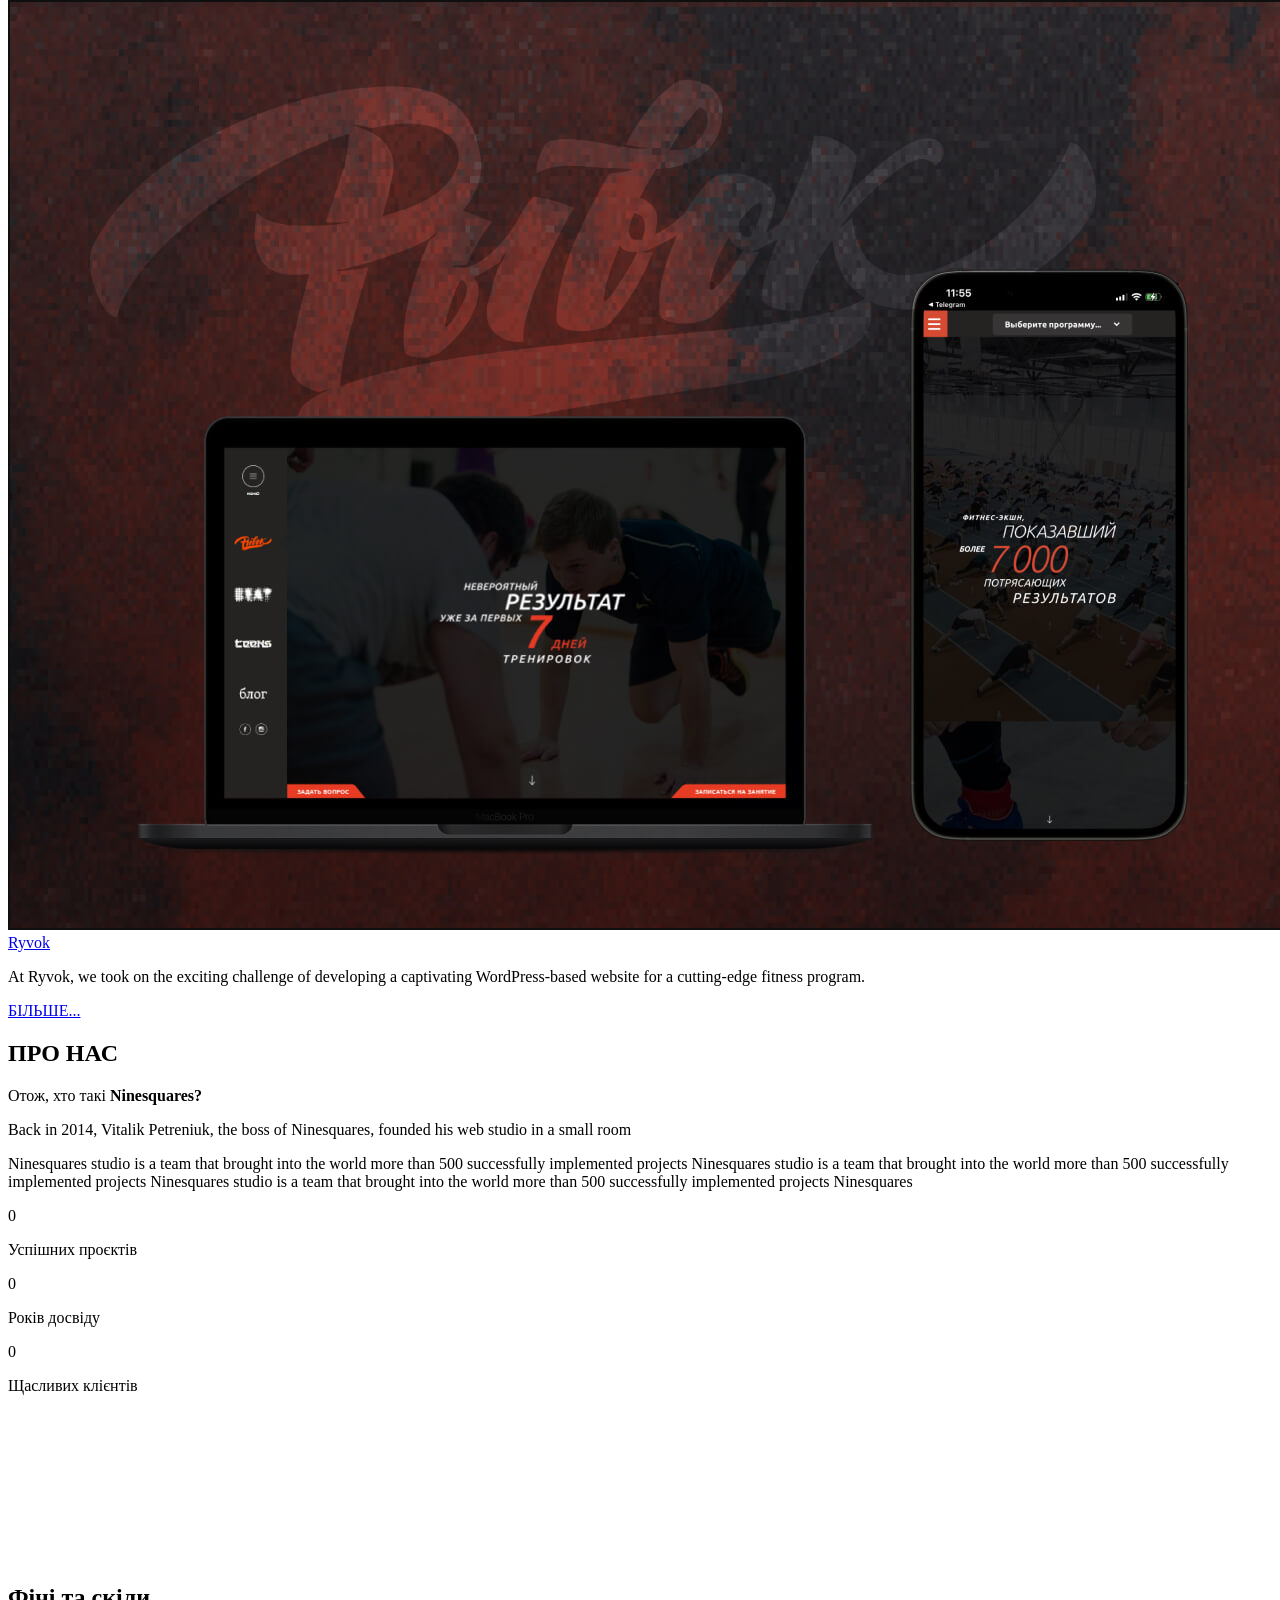
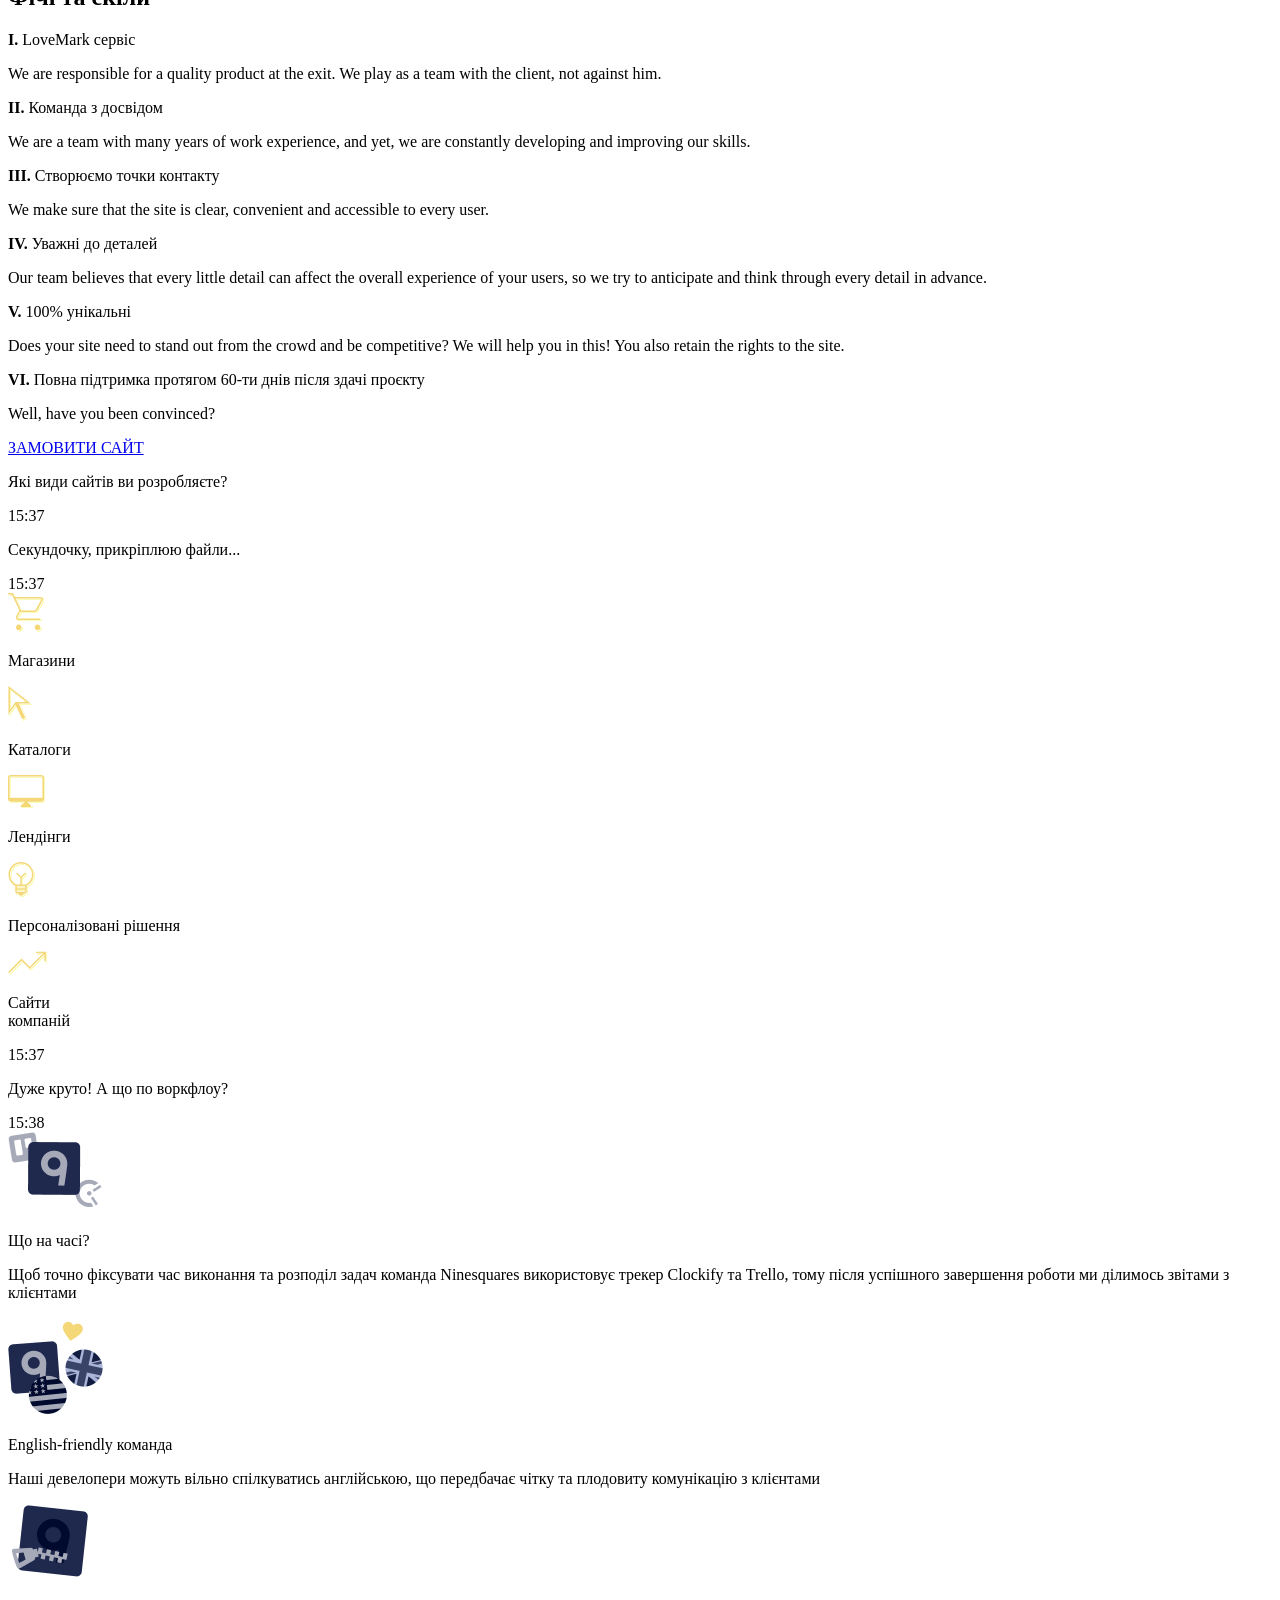
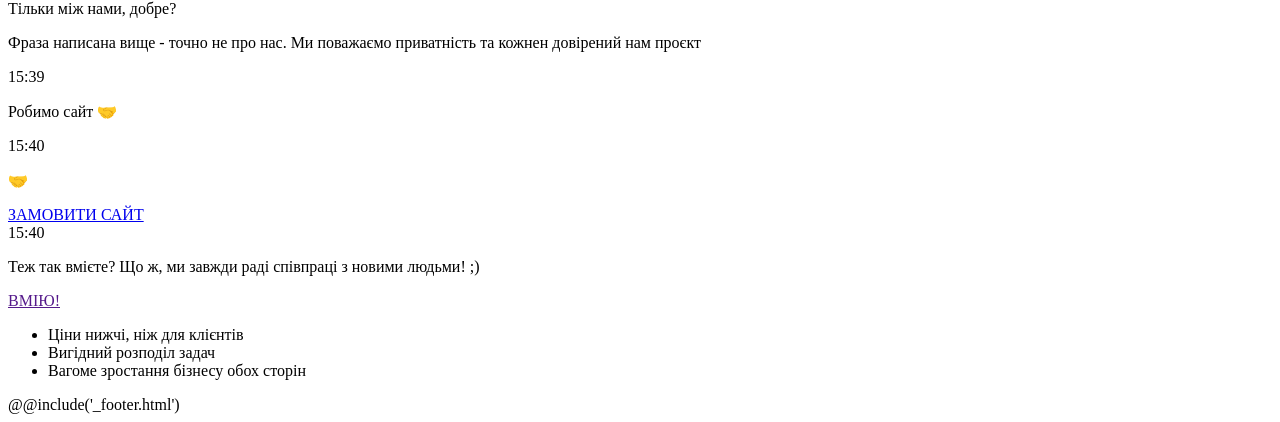
==== commit 6850501b: "16.06.2023 fixes by Marina" ====
--- a/_src/index.html
+++ b/_src/index.html
@@ -46,7 +46,7 @@
 			<div class='mainscreen__cont _cont'>
 				<div class="mainscreen__content">
 					<h1 class="mainscreen__title">
-						Lorem Ipsum is simply dummy text of the
+						<span id="typewrite"></span>
 					</h1>
 					<div class="mainscreen__info">
 						<a href="" class="mainscreen_btn btn">ЗАМОВИТИ САЙТ</a>
@@ -79,7 +79,7 @@
 							</div>
 							<div class="item-portfolio__right">
 								<p class="item-portfolio__text">
-									Placard is a collaborative fundraising project celebrating and benefiting Rio Cinema, East London's iconic Grade II listed independent non-profit cinema which...
+									Placard is a collaborative fundraising project, celebrating and benefiting Rio Cinema, the iconic Grade II listed independent, non-profit cinema in east London.
 								</p>
 							</div>
 						</div>
@@ -94,7 +94,7 @@
 							</div>
 							<div class="item-portfolio__right">
 								<p class="item-portfolio__text">
-									Placard is a collaborative fundraising project celebrating and benefiting Rio Cinema, East London's iconic Grade II listed independent non-profit cinema which...
+									Welcome to the world of SHYPELYK, a captivating mobile-first website designed exclusively for a dynamic Ukrainian brand based in Lutsk.
 								</p>
 							</div>
 						</div>
@@ -109,7 +109,7 @@
 							</div>
 							<div class="item-portfolio__right">
 								<p class="item-portfolio__text">
-									Placard is a collaborative fundraising project celebrating and benefiting Rio Cinema, East London's iconic Grade II listed independent non-profit cinema which...
+									Placard is a collaborative fundraising project celebrating and benefiting Rio Cinema, East London's iconic Grade II listed independent non-profit cinema which
 								</p>
 							</div>
 						</div>
@@ -124,7 +124,7 @@
 							</div>
 							<div class="item-portfolio__right">
 								<p class="item-portfolio__text">
-									Placard is a collaborative fundraising project celebrating and benefiting Rio Cinema, East London's iconic Grade II listed independent non-profit cinema which...
+									Placard is a collaborative fundraising project celebrating and benefiting Rio Cinema, East London's iconic Grade II listed independent non-profit cinema which
 								</p>
 							</div>
 						</div>
@@ -139,7 +139,7 @@
 							</div>
 							<div class="item-portfolio__right">
 								<p class="item-portfolio__text">
-									Placard is a collaborative fundraising project celebrating and benefiting Rio Cinema, East London's iconic Grade II listed independent non-profit cinema which...
+									At Ryvok, we took on the exciting challenge of developing a captivating WordPress-based website for a cutting-edge fitness program.
 								</p>
 							</div>
 						</div>
@@ -166,26 +166,28 @@
 								Ninesquares studio is a team that brought into the world more than 500 successfully implemented projects Ninesquares studio is a team that brought into the world more than 500 successfully implemented projects Ninesquares studio is a team that brought into the world more than 500 successfully implemented projects Ninesquares
 							</p>
 						</div>
-						<div class="info-about__ibox">
-							<img src='img/home/flat-plan.png' alt=''>
-						</div>
+<!--						<div class="info-about__ibox">-->
+<!--							<img src='img/home/flat-plan.png' alt=''>-->
+<!--						</div>-->
 						<div class="info-about__stats about-stats">
-							<div class="about-stats__item">
-								<p class="about-stats__nunber">1000+</p>
+							<div class="about-stats__item about-stats__item-projects">
+								<p class="about-stats__number"><span>0</span></p>
 								<p class="about-stats__name">Успішних проєктів</p>
 							</div>
-							<div class="about-stats__item">
-								<p class="about-stats__nunber">9+</p>
+							<div class="about-stats__item about-stats__item-expirience">
+								<p class="about-stats__number"><span>0</span></p>
 								<p class="about-stats__name">Років досвіду</p>
 							</div>
-							<div class="about-stats__item">
-								<p class="about-stats__nunber">800+</p>
+							<div class="about-stats__item about-stats__item-clients">
+								<p class="about-stats__number"><span>0</span></p>
 								<p class="about-stats__name">Щасливих клієнтів</p>
 							</div>
 						</div>
 					</div>
 					<div class="about__ibox">
-						<img src='img/home/flat-plan.png' alt=''>
+						<video autoplay loop playsinline muted>
+							<source src="img/home/khrushch.mp4">
+						</video>
 					</div>
 				</div>
 			</div>
@@ -337,7 +339,7 @@
 							<p class="phrase-dialog__text">🤝</p>
 							<a class="btn" href="#">ЗАМОВИТИ САЙТ</a>
 						</div>
-						<span class="phrase-dialog__time">15:37</span>
+						<span class="phrase-dialog__time">15:40</span>
 					</div>
 				</div>
 			</div>
@@ -352,7 +354,7 @@
 				</div>
 				<div class="partnership__right">
 					<ul class="partnership__list">
-						<li class="partnership__item">Ціни нижчі, чим для клієнтів</li>
+						<li class="partnership__item">Ціни нижчі, ніж для клієнтів</li>
 						<li class="partnership__item">Вигідний розподіл задач</li>
 						<li class="partnership__item">Вагоме зростання бізнесу обох сторін</li>
 					</ul>
@@ -365,6 +367,7 @@
 </div>
 
 	<script src="libs/jquery.js"></script>
+	<script src="libs/typewriter.js"></script>
 	<script src="js/scripts.min.js"></script>
 </body>
 
